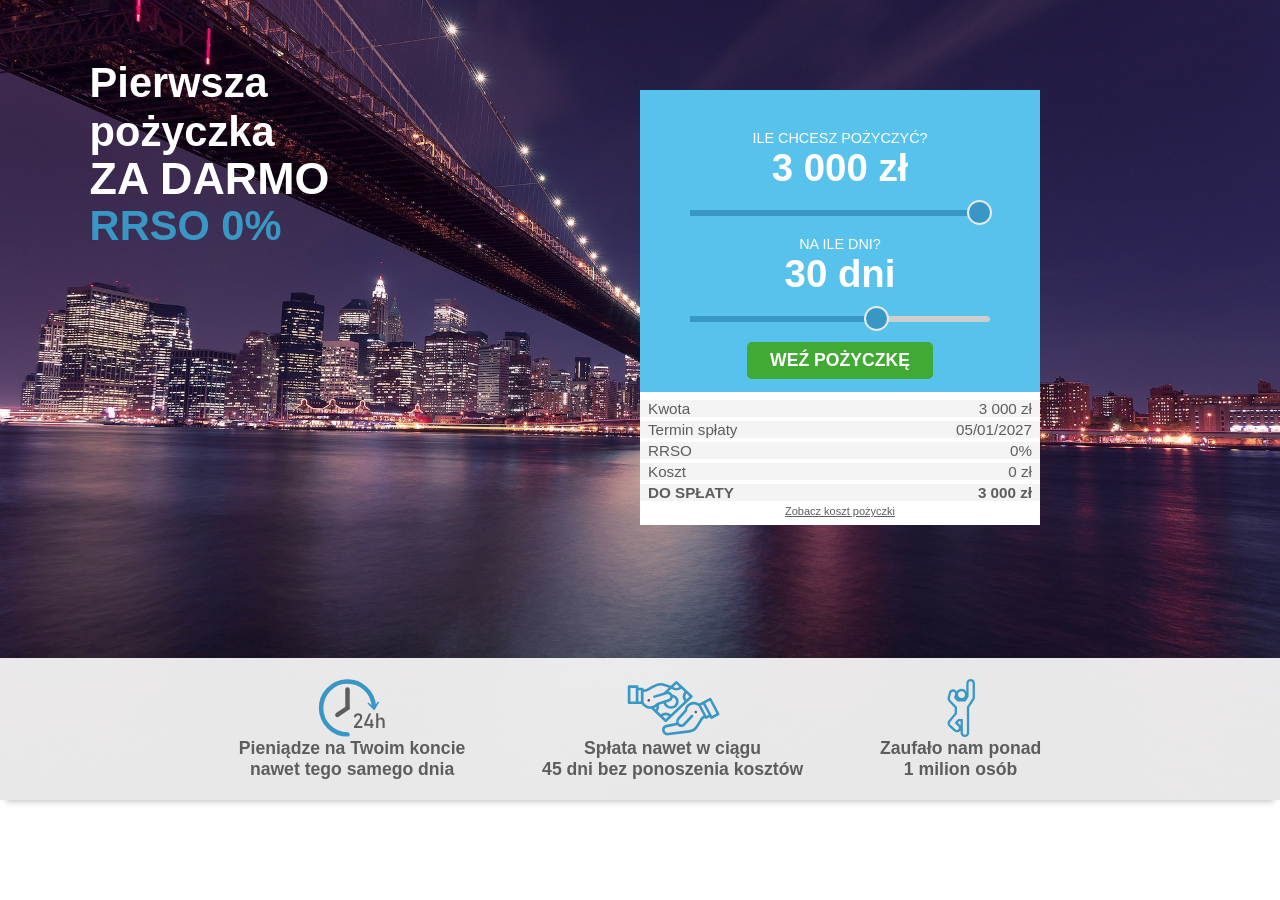
==== my.html @ 4b55da69 "first version" ====
<!DOCTYPE html>
<html lang="en">
<head>
    <meta charset="UTF-8">
    <meta name="viewport" content="width=device-width, initial-scale=1.0">
    <meta http-equiv="X-UA-Compatible" content="ie=edge">
    <title>Form</title>
    <link rel="stylesheet" href="style.css">
</head>
<body>
    <section class="first">
        <div class="wrapper">
            <div class="container">
                <div class="container__logo">
                  
                </div>
                <div class="container__title">
                    <h1 class="container__title-title">Pierwsza <br /> pożyczka <span
                            class="container__title-title--uppercase"> <br />za darmo </span> <span
                            class="container__title-title--blue"> <br />rrso 0% </span></h1>
                </div>
                <div class="container__box">
                    <div class="high-price-info">Ta kwota dostępna jest od drugiej pożyczki</div>
                    <div class="container__box--slider">
                        <div class="slider__range--title">ILE CHCESZ POŻYCZYĆ?</div>
                        <div class="slider__range--output bold"></div>
                     
                        <div class="slider">
                            <div class="slider__range--color"></div>
                            <input type="range" min="100" max="3000" step="100" value="3000" class="slider__range"
                                id="sliderRange" />
                        </div>
                    </div>
                    <div class="container__box--slider">
                        <div class="slider__range--title">NA ILE DNI?</div>
                        <div class="slider__range--output bold"></div>
                     
                        <div class="slider">
                            <div class="slider__range--color"></div>
                            <input type="range" min="5" max="45" step="5" value="30" class="slider__range" />
                        </div>
                    </div>
                    <div class="container__box--button">
                        <div class="button__container">WEŹ POŻYCZKĘ</div>
                    </div>
                 
                    <div class="container__box--summary">
                        <div class="summary__box">
                            <div class="summary__box--text">Kwota</div>
                            <div id="kwota" class="summary__box--info">3 000 zł</div>
                        </div>
                        <div class="summary__box">
                            <div class="summary__box--text">Termin spłaty</div>
                            <div id="data" class="summary__box--info"></div>
                        </div>
                        <div class="summary__box">
                            <div class="summary__box--text">RRSO</div>
                            <div class="summary__box--info">0%</div>
                        </div>
                        <div class="summary__box">
                            <div class="summary__box--text">Koszt</div>
                            <div id="koszt" class="summary__box--info">0 zł</div>
                        </div>
                        <div class="summary__box">
                            <div class="summary__box--text bold">DO SPŁATY</div>
                            <div id="splata" class="summary__box--info bold">3 000 zł</div>
                        </div>
                        <div class="summary__link">
                            <div class="summary__link--costs">Zobacz koszt pożyczki</div>
                         
                        </div>
                    </div>
                </div>
            </div>
            <div class="wrapper__footer">
                <div class="wrapper__footer-item"><svg class="wrapper__footer-item--img"
                        xmlns="http://www.w3.org/2000/svg" xmlns:xlink="http://www.w3.org/1999/xlink" width="77"
                        height="67" viewbox="0 0 77 67">
                        <defs>
                            <clippath id="clip-Icon_24h">
                                <rect width="77" height="67"></rect>
                            </clippath>
                        </defs>
                        <g id="Icon_24h" data-name="Icon 24h" clip-path="url(#clip-Icon_24h)">
                            <rect width="77" height="67" fill="transparent"></rect>
                            <g id="Icons_original_czas" data-name="Icons original_czas" transform="translate(4 4)">
                                <g id="Group_61" data-name="Group 61">
                                    <path id="Path_5" data-name="Path 5"
                                        d="M67.855,47.771A29.48,29.48,0,1,0,38.438,78.979"
                                        transform="translate(-8.946 -20.019)" fill="none" stroke="#3997c5"
                                        stroke-linecap="round" stroke-miterlimit="10" stroke-width="5"></path>
                                    <path id="Path_6" data-name="Path 6"
                                        d="M120.486,60.737l-1.271-.967-4.764,6.272-5.9-5.211-1.056,1.2,7.7,7.885Z"
                                        transform="translate(-55.726 -37.553)" fill="#3997c5"></path>
                                </g>
                                <line id="Line_1" data-name="Line 1" y2="20.765" transform="translate(29.481 8.72)"
                                    fill="none" stroke="#5d5d5d" stroke-linecap="round" stroke-miterlimit="10"
                                    stroke-width="5"></line>
                                <line id="Line_2" data-name="Line 2" y1="7.785" x2="11.357"
                                    transform="translate(18.125 29.485)" fill="none" stroke="#5d5d5d"
                                    stroke-linecap="round" stroke-miterlimit="10" stroke-width="5"></line>
                                <path id="Path_7" data-name="Path 7"
                                    d="M78.73,101.854l5.726-7.627a5.71,5.71,0,0,0,.772-1.361,3.635,3.635,0,0,0,.273-1.318h0a2,2,0,0,0-.573-1.523,2.3,2.3,0,0,0-1.639-.525,2.264,2.264,0,0,0-1.623.594,2.674,2.674,0,0,0-.756,1.676H78.53a6.041,6.041,0,0,1,.83-2.411,4.2,4.2,0,0,1,1.618-1.523,4.8,4.8,0,0,1,2.29-.525,5.7,5.7,0,0,1,2.506.525,3.53,3.53,0,0,1,1.576,1.46,4.628,4.628,0,0,1,.525,2.311h0a5.058,5.058,0,0,1-.362,1.812,7.753,7.753,0,0,1-1,1.833L81.755,101.7h6.23v2.19H78.73Z"
                                    transform="translate(-41.978 -51.962)" fill="#5d5d5d"></path>
                                <path id="Path_8" data-name="Path 8"
                                    d="M100.4,99.492l5.505-11.882h2.369l-5.369,11.761h8.048v2.1H100.4Zm7.076-5.137h2.243v9.66h-2.243Z"
                                    transform="translate(-52.36 -52.105)" fill="#5d5d5d"></path>
                                <path id="Path_9" data-name="Path 9"
                                    d="M126.07,87.58h2.3v16.41h-2.3Zm7.112,9.313a2.663,2.663,0,0,0-.646-1.917,2.364,2.364,0,0,0-1.807-.678,2.427,2.427,0,0,0-1.739.583,2.175,2.175,0,0,0-.62,1.66l-.236-2.254a4.2,4.2,0,0,1,1.418-1.613,3.483,3.483,0,0,1,1.933-.567,3.635,3.635,0,0,1,2.952,1.245,5.342,5.342,0,0,1,1.051,3.53v7.107h-2.3Z"
                                    transform="translate(-64.546 -52.091)" fill="#5d5d5d"></path>
                            </g>
                        </g>
                    </svg>
                    <div class="wrapper__footer-item--text">Pieniądze na Twoim koncie <br />nawet tego samego dnia</div>
                </div>
                <div class="wrapper__footer-item"><svg class="wrapper__footer-item--img"
                        xmlns="http://www.w3.org/2000/svg" xmlns:xlink="http://www.w3.org/1999/xlink" width="108"
                        height="66" viewbox="0 0 108 66">
                        <defs>
                            <clippath id="clip-Icon_money">
                                <rect width="108" height="66"></rect>
                            </clippath>
                        </defs>
                        <g id="Icon_money" data-name="Icon money" clip-path="url(#clip-Icon_money)">
                            <rect width="108" height="66" fill="transparent"></rect>
                            <g id="_004-pay" data-name="004-pay" transform="translate(119.273 53.916) rotate(180)">
                                <g id="Group_406" data-name="Group 406" transform="translate(7 -6)">
                                    <g id="Group_339" data-name="Group 339" transform="translate(30.609 20.745)">
                                        <g id="Group_338" data-name="Group 338" transform="translate(0 0)">
                                            <path id="Path_31" data-name="Path 31"
                                                d="M2.893,1.85a1.687,1.687,0,0,1-.083.291,1.6,1.6,0,0,1-.134.266,1.468,1.468,0,0,1-.181.235,1.464,1.464,0,0,1-.475.334,1.318,1.318,0,0,1-.273.088A1.388,1.388,0,0,1,.9,2.978,1.455,1.455,0,0,1,.65,2.835a1.418,1.418,0,0,1-.222-.192,1.469,1.469,0,0,1-.181-.235,1.5,1.5,0,0,1-.134-.266A1.568,1.568,0,0,1,.029,1.85a1.574,1.574,0,0,1,0-.6A1.521,1.521,0,0,1,.113.957,1.461,1.461,0,0,1,.247.689,1.467,1.467,0,0,1,.428.454,1.417,1.417,0,0,1,.65.262,1.446,1.446,0,0,1,.9.119,1.357,1.357,0,0,1,1.746.031a1.316,1.316,0,0,1,.273.088,1.467,1.467,0,0,1,.475.335,1.467,1.467,0,0,1,.181.235A1.561,1.561,0,0,1,2.81.957a1.633,1.633,0,0,1,.083.29,1.574,1.574,0,0,1,0,.6Z"
                                                fill="#5d5d5d"></path>
                                        </g>
                                    </g>
                                    <g id="Group_341" data-name="Group 341"
                                        transform="translate(2.964 16.716) rotate(-28)">
                                        <g id="Group_340" data-name="Group 340" transform="translate(0 0)">
                                            <path id="Path_32" data-name="Path 32"
                                                d="M67.207,18.114l-.018.046c-1.345,3.335-4.5,4.567-8.231,3.216L48.78,18.393a6.883,6.883,0,0,1-4.132,4.312l-.039.015L33.42,26.744a11.343,11.343,0,0,1-9.31,4.54c-3.817,0-7.194-2.775-9.125-5.8H1.461A1.507,1.507,0,0,1,0,23.936V4.416A1.507,1.507,0,0,1,1.461,2.868h8.687a1.507,1.507,0,0,1,1.461,1.548V5.753h4.074A1.507,1.507,0,0,1,17.144,7.3v.446c2.375-.22,3.156-.7,5.337-2.03A86.692,86.692,0,0,1,31.258.968l.064-.029A12.475,12.475,0,0,1,36.023,0a11.089,11.089,0,0,1,4.841,1.1l22.5,8.537c.04.015.079.032.118.051C65.631,10.734,68.835,13.689,67.207,18.114ZM8.687,5.964H2.922V22.388H8.687Zm5.535,2.885H11.609V22.388h2.613Zm48.091,3.677L39.824,3.993l-.066-.027L39.7,3.939a8.979,8.979,0,0,0-7.276-.131A82.989,82.989,0,0,0,23.941,8.4c-2.391,1.461-3.543,2.165-6.8,2.45V23.32c1.385,2.405,4.071,4.868,6.966,4.868a8.328,8.328,0,0,0,7.152-3.561,1.48,1.48,0,0,1,.775-.655L43.649,19.8a3.5,3.5,0,0,0,2.384-4.1,2.973,2.973,0,0,0-1.352-1.81,2.689,2.689,0,0,0-2.145-.272l-13.09,4.4A1.446,1.446,0,0,1,27.611,17a1.568,1.568,0,0,1,.951-1.944l13.113-4.4.042-.013a5.444,5.444,0,0,1,4.386.54,6.024,6.024,0,0,1,2.741,3.668q.05.188.089.376l10.97,3.22c1.584.573,3.664.78,4.59-1.48C65.452,14.313,62.961,12.853,62.313,12.526Z"
                                                fill="#3997c5"></path>
                                        </g>
                                    </g>
                                </g>
                                <g id="Group_343" data-name="Group 343" transform="translate(91.526 28.141)">
                                    <g id="Group_342" data-name="Group 342">
                                        <path id="Path_33" data-name="Path 33"
                                            d="M342.317,124.744a1.5,1.5,0,0,0-.09-.291,1.526,1.526,0,0,0-.57-.694,1.568,1.568,0,0,0-.266-.142,1.542,1.542,0,0,0-.895-.088,1.454,1.454,0,0,0-.29.088,1.526,1.526,0,0,0-.268.142,1.505,1.505,0,0,0-.427.427,1.576,1.576,0,0,0-.142.266,1.5,1.5,0,0,0-.088.291,1.488,1.488,0,0,0,0,.6,1.453,1.453,0,0,0,.088.29,1.533,1.533,0,0,0,.142.268,1.505,1.505,0,0,0,.427.427,1.525,1.525,0,0,0,.268.142,1.564,1.564,0,0,0,.29.088,1.525,1.525,0,0,0,.3.031,1.553,1.553,0,0,0,.3-.031,1.639,1.639,0,0,0,.289-.088,1.57,1.57,0,0,0,.266-.142,1.505,1.505,0,0,0,.427-.427,1.433,1.433,0,0,0,.142-.268,1.458,1.458,0,0,0,.09-.29,1.564,1.564,0,0,0,0-.6Z"
                                            transform="translate(-339.25 -123.498)" fill="#5d5d5d"></path>
                                    </g>
                                </g>
                                <g id="Group_345" data-name="Group 345" transform="translate(42.597 4.779)">
                                    <g id="Group_344" data-name="Group 344">
                                        <path id="Path_34" data-name="Path 34"
                                            d="M102.819,42.193H93.613a1.509,1.509,0,0,1-1.548-1.467V39.459H87.748A1.509,1.509,0,0,1,86.2,37.993V37.57c-2.517.208-3.344.66-5.656,1.923a95.707,95.707,0,0,1-9.3,4.5l-.068.027a13.849,13.849,0,0,1-10.11-.151l-6.23-2.113-5.252,4.975a1.61,1.61,0,0,1-2.19,0L30.15,30.4a1.4,1.4,0,0,1,0-2.075L59.612.411a1.744,1.744,0,0,1,2.19,0L77.543,15.323c.409-.033.834-.051,1.274-.051,4.045,0,7.623,2.629,9.67,5.494h14.331a1.509,1.509,0,0,1,1.548,1.467V40.726A1.509,1.509,0,0,1,102.819,42.193ZM48.486,43.619l3.529-3.343a7.072,7.072,0,0,0-7.058,0Zm-11.523-17.6L33.435,29.36,36.963,32.7a6.11,6.11,0,0,0,0-6.686ZM60.707,3.522,57.179,6.865a7.062,7.062,0,0,0,7.056,0Zm5.759,5.456a10.285,10.285,0,0,1-11.518,0L39.194,23.9a8.926,8.926,0,0,1,0,10.913l3.533,3.347a10.285,10.285,0,0,1,11.519,0l3.349-3.173a6.343,6.343,0,0,1-2.084-.674,5.893,5.893,0,0,1-2.523-2.525,8.992,8.992,0,0,1-4.632-2.309,8.063,8.063,0,0,1,0-11.825,9.187,9.187,0,0,1,12.482,0,8.235,8.235,0,0,1,2.3,3.784l5.228-1.681A8.975,8.975,0,0,1,70,12.328ZM57.053,23.4l.041-.014,3.1-1a5.33,5.33,0,0,0-1.542-2.657,5.964,5.964,0,0,0-8.1,0,5.234,5.234,0,0,0,0,7.676,5.757,5.757,0,0,0,1.868,1.18A6.6,6.6,0,0,1,57.053,23.4Zm15.18-8.957a6.177,6.177,0,0,0-.989,3.05,12.26,12.26,0,0,1,2.731-1.4ZM86.2,22.817c-1.467-2.279-4.314-4.612-7.382-4.612a11.885,11.885,0,0,0-1.615.108H77.2a8.975,8.975,0,0,0-5.735,2.973c-.032.044-.166.211-.186.239a1.525,1.525,0,0,1-.853.672l-12.31,3.958c-1.964.7-3,2.292-2.527,3.882v.007a2.872,2.872,0,0,0,1.432,1.71,3.144,3.144,0,0,0,2.273.258l13.872-4.164a1.566,1.566,0,0,1,1.944.955A1.453,1.453,0,0,1,74.1,30.644L63.066,33.956l-.1.091,0,0-5.712,5.411,4.909,1.665.053.019.016.006.062.026a10.55,10.55,0,0,0,7.71.125A91.619,91.619,0,0,0,79,36.952a14.445,14.445,0,0,1,7.2-2.321Zm5.866.882H89.3V36.526h2.769Zm9.206,0H95.161v15.56h6.109Z"
                                            transform="translate(-29.691 -0.023)" fill="#3997c5"></path>
                                    </g>
                                </g>
                            </g>
                        </g>
                    </svg>
                    <div class="wrapper__footer-item--text">Spłata nawet w ciągu<br />45 dni bez ponoszenia
                        koszt&oacute;w</div>
                </div>
                <div class="wrapper__footer-item"><svg class="wrapper__footer-item--img"
                        xmlns="http://www.w3.org/2000/svg" xmlns:xlink="http://www.w3.org/1999/xlink" width="39"
                        height="78" viewbox="0 0 39 78">
                        <defs>
                            <clippath id="clip-Icon_clients">
                                <rect width="39" height="78"></rect>
                            </clippath>
                        </defs>
                        <g id="Icon_clients" data-name="Icon clients" clip-path="url(#clip-Icon_clients)">
                            <rect width="39" height="78" fill="transparent"></rect>
                            <g id="_003-group" data-name="003-group" transform="translate(-30.483 13)">
                                <g id="Group_380" data-name="Group 380" transform="translate(6.568 -27)">
                                    <g id="Group_403" data-name="Group 403" transform="translate(28.916 18.179)">
                                        <g id="Path_69" data-name="Path 69" transform="translate(-190.239 -115.469)"
                                            fill="none" stroke-linecap="round" stroke-linejoin="round">
                                            <path
                                                d="M213.292,147.252l6.107-9.266a2.613,2.613,0,0,0,.432-1.439V118.085c0-.064,0-.127-.01-.19a2.615,2.615,0,0,0-5.224.19v17.677l-1.272,1.929-2.794,4.24H200.1l-4.373-4.616.867-3.613.34-1.417s0-.01,0-.015c.016-.069.029-.138.039-.206,0-.034.009-.067.013-.1a2.587,2.587,0,0,0-.052-.879A2.611,2.611,0,0,0,195,129.13l-.05-.009a2.616,2.616,0,0,0-.565-.065l-.03,0a2.615,2.615,0,0,0-2.51,2l-.11.46-.171.711-1.257,5.239a2.618,2.618,0,0,0,.645,2.411l3.623,3.825,1.243,1.312,3.7,3.906v8.928l-.342.418-2.871,3.509-5.478,6.7a2.618,2.618,0,0,0,.25,3.58l6.666,6.154a2.617,2.617,0,0,0,3.549-3.846l-4.855-4.482,4.411-5.39h6.31v17.949a2.616,2.616,0,0,0,5.233,0v-21.8a2.625,2.625,0,0,0-.053-.519V148.694Z"
                                                stroke="none"></path>
                                            <path
                                                d="M 217.2136688232422 115.468994140625 C 215.7684173583984 115.468994140625 214.5975646972656 116.6406402587891 214.5975646972656 118.0854187011719 L 214.5975646972656 120.7919158935547 L 214.5975646972656 125.9288940429688 L 214.5975646972656 129.8252868652344 L 214.5975646972656 132.7953186035156 L 214.5975646972656 135.7620391845703 L 213.3254699707031 137.6914367675781 L 210.5316162109375 141.9313507080078 L 204.2242431640625 141.9313507080078 L 203.6470947265625 141.9313507080078 L 200.1038360595703 141.9313507080078 L 195.7310485839844 137.3151702880859 L 196.5982055664063 133.7024536132813 L 196.9384307861328 132.2855529785156 C 196.9393768310547 132.2806549072266 196.9398345947266 132.2754669189453 196.9412536621094 132.2705841064453 C 196.9571533203125 132.2016296386719 196.9697570800781 132.1328277587891 196.9798278808594 132.0643463134766 C 196.9831390380859 132.0301818847656 196.9889678955078 131.9969482421875 196.9928894042969 131.962646484375 C 197.0265808105469 131.6625671386719 197.0068969726563 131.3662719726563 196.9407806396484 131.0835266113281 C 196.8782806396484 130.8150939941406 196.775634765625 130.5589447021484 196.6348876953125 130.3253021240234 C 196.2855377197266 129.7457885742188 195.7142028808594 129.3007049560547 195.004638671875 129.1300506591797 C 194.98779296875 129.1262664794922 194.9714202880859 129.1246948242188 194.9545745849609 129.1209106445313 C 194.7651672363281 129.0790405273438 194.576416015625 129.0563659667969 194.3899993896484 129.0563659667969 C 194.3799285888672 129.0563659667969 194.3703155517578 129.0588836669922 194.3602447509766 129.0588836669922 C 193.1909637451172 129.0722808837891 192.1350555419922 129.8744201660156 191.8497619628906 131.0628967285156 L 191.7393951416016 131.5229339599609 L 191.5688934326172 132.2339019775391 L 190.3116149902344 137.4730682373047 C 190.1048889160156 138.3339233398438 190.3476715087891 139.2410736083984 190.9561614990234 139.8837280273438 L 194.5794067382813 143.7089538574219 L 195.8223571777344 145.0211791992188 L 199.5221099853516 148.9273376464844 L 199.5221099853516 148.9306488037109 L 199.5221099853516 157.8555450439453 L 199.1801605224609 158.2732238769531 L 196.308837890625 161.7823181152344 L 190.8303680419922 168.4791870117188 C 189.9540863037109 169.5511627197266 190.0633544921875 171.1195373535156 191.0808410644531 172.0594329833984 L 197.7473297119141 178.2134704589844 C 198.2503356933594 178.6778869628906 198.8866882324219 178.9071197509766 199.5211639404297 178.9071197509766 C 200.2260131835938 178.9071197509766 200.9288024902344 178.6238861083984 201.4442443847656 178.0654602050781 C 202.4246063232422 177.0032501220703 202.3581695556641 175.3484344482422 201.2964172363281 174.3676147460938 L 196.4412384033203 169.8857269287109 L 200.8518218994141 164.4960479736328 L 207.1616973876953 164.4960479736328 L 207.1616973876953 182.4451904296875 C 207.1616973876953 183.8899688720703 208.33349609375 185.0616149902344 209.7781372070313 185.0616149902344 C 211.2230834960938 185.0616149902344 212.3945770263672 183.8899688720703 212.3945770263672 182.4451904296875 L 212.3945770263672 160.6497192382813 C 212.3945770263672 160.4719696044922 212.3758392333984 160.2981567382813 212.3419799804688 160.1303253173828 L 212.3419799804688 148.6940155029297 L 213.2919464111328 147.2520751953125 L 219.3990478515625 137.9864807128906 C 219.6810302734375 137.5591888427734 219.8307342529297 137.0585479736328 219.8307342529297 136.5470428466797 L 219.8307342529297 132.7956390380859 L 219.8307342529297 132.3562316894531 L 219.8307342529297 130.5332794189453 L 219.8307342529297 125.2215270996094 L 219.8307342529297 118.0852661132813 C 219.8307342529297 118.0211944580078 219.8258514404297 117.9580688476563 219.8211364746094 117.8950805664063 C 219.7233734130859 116.5393981933594 218.5948638916016 115.468994140625 217.2136688232422 115.468994140625 M 217.2136688232422 112.468994140625 C 218.6432952880859 112.468994140625 220.0052490234375 113.0067749023438 221.0486450195313 113.9832916259766 C 222.0840606689453 114.9523468017578 222.7106323242188 116.2638549804688 222.8131866455078 117.6766357421875 L 222.8132476806641 117.6774749755859 C 222.8197937011719 117.7649078369141 222.8307342529297 117.9112396240234 222.8307342529297 118.0852661132813 L 222.8307342529297 125.2215270996094 L 222.8307342529297 130.5332794189453 L 222.8307342529297 132.3562316894531 L 222.8307342529297 132.7956390380859 L 222.8307342529297 136.5470428466797 C 222.8307342529297 137.6500244140625 222.5099029541016 138.7191772460938 221.9029388427734 139.6389007568359 L 215.7967987060547 148.9030609130859 L 215.3419799804688 149.5934143066406 L 215.3419799804688 159.8865814208984 C 215.3769226074219 160.1405792236328 215.3945770263672 160.3960571289063 215.3945770263672 160.6497192382813 L 215.3945770263672 182.4451904296875 C 215.3945770263672 185.5421142578125 212.8750610351563 188.0616149902344 209.7781372070313 188.0616149902344 C 206.6812286376953 188.0616149902344 204.1616973876953 185.5421142578125 204.1616973876953 182.4451904296875 L 204.1616973876953 179.4561157226563 C 204.0088348388672 179.679931640625 203.8379516601563 179.8952026367188 203.6488037109375 180.1001434326172 C 202.5887908935547 181.24853515625 201.0843505859375 181.9071197509766 199.5211639404297 181.9071197509766 C 198.1052398681641 181.9071197509766 196.7525329589844 181.3781585693359 195.7122344970703 180.4176483154297 L 189.0459442138672 174.2637939453125 C 186.8670043945313 172.2510070800781 186.6308746337891 168.8764038085938 188.5076599121094 166.5804901123047 L 193.9868316650391 159.8827667236328 L 196.5221099853516 156.7843780517578 L 196.5221099853516 150.12255859375 L 193.6442718505859 147.0841674804688 L 192.4013824462891 145.7720031738281 L 188.7781219482422 141.9467620849609 C 187.4662780761719 140.561279296875 186.9492034912109 138.6271514892578 187.3945465087891 136.7725830078125 L 188.6517181396484 131.5338439941406 L 188.8221130371094 130.8233032226563 L 188.9325408935547 130.363037109375 C 189.5248870849609 127.8954162597656 191.6862945556641 126.1412353515625 194.2117156982422 126.0615386962891 C 194.2710723876953 126.0580749511719 194.3302764892578 126.0563659667969 194.3899993896484 126.0563659667969 C 194.7650299072266 126.0563659667969 195.1484832763672 126.0967102050781 195.5309295654297 126.1763458251953 C 195.5686645507813 126.1832122802734 195.6130981445313 126.1919555664063 195.6627807617188 126.203125 C 195.6772766113281 126.2063903808594 195.6917266845703 126.2097625732422 195.7061614990234 126.2132263183594 C 197.1789703369141 126.5674438476563 198.4212341308594 127.4777526855469 199.2041320800781 128.7764434814453 C 199.5068969726563 129.2790374755859 199.7282562255859 129.8260803222656 199.8626403808594 130.4032897949219 C 200.0077209472656 131.0237731933594 200.0454864501953 131.6619567871094 199.9741821289063 132.2972869873047 C 199.9739227294922 132.299560546875 199.9736633300781 132.3018646240234 199.973388671875 132.3041534423828 C 199.9692535400391 132.3402557373047 199.964599609375 132.3759460449219 199.9596710205078 132.4114990234375 C 199.9561920166016 132.4413299560547 199.9522705078125 132.4710998535156 199.9479064941406 132.5008087158203 C 199.9287567138672 132.6310119628906 199.9052429199219 132.7601165771484 199.8778381347656 132.8854675292969 C 199.8709716796875 132.9190979003906 199.863525390625 132.9526214599609 199.8555145263672 132.9860076904297 L 199.5152893066406 134.4028930664063 L 199.0279388427734 136.4332580566406 L 201.3943328857422 138.9313507080078 L 203.6470947265625 138.9313507080078 L 204.2242431640625 138.9313507080078 L 208.9156799316406 138.9313507080078 L 210.8204193115234 136.0407562255859 L 211.5975646972656 134.862060546875 L 211.5975646972656 132.7953186035156 L 211.5975646972656 129.8252868652344 L 211.5975646972656 125.9288940429688 L 211.5975646972656 120.7919158935547 L 211.5975646972656 118.0854187011719 C 211.5975646972656 114.9885101318359 214.116943359375 112.468994140625 217.2136688232422 112.468994140625 Z M 204.1616973876953 167.4960479736328 L 202.2732849121094 167.4960479736328 L 200.5528411865234 169.5984039306641 L 203.331298828125 172.1632385253906 C 203.6501312255859 172.457763671875 203.9269409179688 172.7807312011719 204.1616973876953 173.125 L 204.1616973876953 167.4960479736328 Z"
                                                stroke="none" fill="#3997c5"></path>
                                        </g>
                                        <path id="Path_70" data-name="Path 70"
                                            d="M248.254,195.3a6.026,6.026,0,0,0,11.266,1.271,5.972,5.972,0,0,0,.513-1.481,6.021,6.021,0,0,0-5.609-7.215c-.1-.005-.2-.015-.305-.015a6.05,6.05,0,0,0-6,5.379c0,.034,0,.068-.009.1q-.022.243-.025.492c0,.02,0,.04,0,.061,0,.2.011.387.029.578A5.964,5.964,0,0,0,248.254,195.3Z"
                                            transform="translate(-238.976 -176.463)" fill="none" stroke="#3997c5"
                                            stroke-width="3"></path>
                                    </g>
                                </g>
                            </g>
                        </g>
                    </svg>
                    <div class="wrapper__footer-item--text">Zaufało nam ponad <br />1 milion os&oacute;b</div>
                </div>
            </div>
        </div>
    </section>
  <section class="second">
      second
  </section>
    <div class="legal-note modal">
        <div class="standard-info-wrapper narrow"><span class="close">&times;</span>
            <h4>Regulamin promocji</h4>
            <p>Pierwszą pożyczkę oferujemy Ci bez naliczania prowizji, odsetek kapitałowych oraz opłaty przygotowawczej
                pod warunkiem, że uzyskasz pozytywną ocenę zdolności kredytowej oraz spłacisz pożyczkę w terminie spłaty
                określonym w Twojej umowie pożyczki. W przypadku zwrotu pożyczki po upływie tego terminu, promocja
                przestaje obowiązywać i będziesz zobligowany do spłaty pożyczki zgodnie ze standardowymi warunkami
                określonymi w Twojej umowie pożyczki. Więcej w <a href="/szybka-pozyczka-bez-formalnosci/regulamin"
                    target="_blank" style="color: #5d5d5d;">Regulaminie Promocji</a></p>
        </div>
    </div>
    <script src="main.js" type="text/javascript"></script>
</body>
</html>
---- style.css ----
body {
            margin: 0;
            padding: 0;
            font-family: 'Open Sans', sans-serif;
            font-size: 16px;
            color: #5d5d5d;
        }

        .wrapper {
            background-image: url('new-york-city-336475_1920.jpg');
            background-position: center;
            background-repeat: no-repeat;
            background-size: cover;
     
            height: 800px;
            display: flex;
            flex-direction: column;
        }

        .container {
            height: 100%;
            padding: 2% 7%;
        }

        .container__logo--img {
            width: 253px;
            height: 75px;
        }

        .bold {
            font-weight: bold;
        }

        .container__title-title {
            color: #fff;
            font-size: 2.6rem;
            line-height: 2.9rem;
        }

        .container__title-title--uppercase {
            text-transform: uppercase;
            font-size: 2.8rem;
        }

        .container__title-title--blue {
            text-transform: uppercase;
            color: #3997c5;
        }

        .wrapper__footer {
            display: flex;
            flex-direction: row;
            background-color: rgba(245, 244, 244, 0.95);
            width: 100%;
            justify-content: center;
            align-items: flex-end;
            padding: 20px 0 20px 0;
            -webkit-box-shadow: 0 8px 6px -6px rgb(202, 202, 202);
            -moz-box-shadow: 0 8px 6px -6px rgb(202, 202, 202);
            box-shadow: 0 8px 6px -6px rgb(202, 202, 202);
            position: relative;
            z-index: 2;
        }

        .white-bg {
            background-color: rgba(255, 255, 255, 1) !important;
        }

        .wrapper__footer-item {
            margin: 0 3%;

            display: flex;
            flex-direction: column;
            justify-content: center;
            align-items: center;
            text-align: center;
        }

        .wrapper__footer-item--img {
            width: 94px;
            height: 60px;
        }

        .wrapper__footer-item--text {
            font-weight: bold;
            font-size: 1.1rem;
            color: #5d5d5d;
        }

        .container__box {
            background-color: #57c2eb;
            width: 400px;
            height: 400px;
            position: absolute;
            left: 50%;
            top: 10%;
        }

        .footer {
            background-color: #f5f4f4;
            padding-top: 4%;
        }

        .footer__text {
            color: #666666;
            font-size: .6rem;
            margin-bottom: 20px;
            padding: 0 8%;
        }

        .footer__text>a {
            color: #666666;
            font-size: .6rem;
        }

        .footer__text--bold {
            font-weight: bold;
            font-size: .7rem;
        }

        .footer__copyright {
            font-size: .8rem;
            text-align: center;
            padding: 8px 0;
            background-color: white;
            border-top: .5px solid rgb(158, 158, 158);
            border-left: .5px solid rgb(158, 158, 158);
            border-right: .5px solid rgb(158, 158, 158);
            -webkit-box-shadow: inset 0px 2px 16px -2px rgba(138, 138, 138, 1);
            -moz-box-shadow: inset 0px 2px 16px -2px rgba(138, 138, 138, 1);
            box-shadow: inset 0px 6px 4px -5px rgba(138, 138, 138, 1);
        }

        .container__box--slider {
            margin-top: 10%;
            text-align: center;
        }

        .slider__range--title {
            color: #fff;
            font-size: .9rem;
        }

        .slider__range--output {
            color: #fff;
            font-size: 2.4rem;
        }

        .section-container {
            display: block;
        }

        .none {
            display: none;
            height: 0;
        }

        input[type=range] {
            -webkit-appearance: none;
            width: 100%;
            background: transparent;
        }

        input[type=range]::-webkit-slider-thumb {
            -webkit-appearance: none;
        }

        input[type=range]:focus {
            outline: none;
        }

        input[type=range]::-ms-track {
            width: 100%;
            cursor: pointer;
            background: transparent;
            border-color: transparent;
            color: transparent;
        }

        .slider {
            position: relative;
            max-width: 300px;
            margin: 0 auto;
            height: 6px;
            border: none;
            border-radius: 5px;
            background-color: #cecece;
            top: 20px;
        }

        .slider__range--color {
            position: absolute;
            -webkit-appearance: none;
            z-index: 1;
            background-color: #3997c5;
            background-repeat: repeat-x;
            height: 6px;
            top: 0px;
        }

        input[type=range]::-webkit-slider-thumb {
            -webkit-appearance: none;
            cursor: pointer;
            position: relative;
            z-index: 10;
            border: 2px solid rgb(233, 233, 233);
            font-weight: bold;
            border-radius: 50%;
            width: 25px;
            height: 25px;
            top: -12px;
            background-color: #3997c5;
        }

        input[type=range]::-moz-range-thumb {
            -webkit-appearance: none;
            cursor: pointer;
            position: relative;
            z-index: 10;
            border: 2px solid rgb(233, 233, 233);
            font-weight: bold;
            border-radius: 50%;
            width: 25px;
            height: 25px;
            top: -12px;
            background-color: #3997c5;
        }

        input[type=range]::-webkit-slider-thumb:hover {
            border: 1px solid #256180;
            color: #fff;
            font-weight: bold;
        }

        .container__box--button {
            position: relative;
            top: 10%;
            height: 90px;
            cursor:pointer;
        }

        .button__container {
      
            background-color: #40aa35;
            width: 45%;
            margin: 0 auto;
            text-align: center;
            color: #fff;
            text-transform: uppercase;
            font-size: 1.1rem;
            padding: 2% .8%;
            border-radius: 5px;
            font-weight: bold;      
       
        }
    
        .high-price-info {
            display: none;
            top: 10px;
            font-size: .8rem;
            color: rgb(187, 3, 3);
            text-align: center;
        }

        table {
            border-collapse: collapse;
            border-spacing: 0;
        }

        td,
        th {
            padding: 0;
        }

        b,
        strong {
            font-weight: bold;
        }

        .RRSO-link {
            text-align: center;
            color: #fff;
            font-size: 11px;
            text-decoration: underline;
            cursor: pointer;
            position: relative;
            z-index: 1;
            padding-bottom: 10px;
        }

        .RRSO {
            display: none;
            position: absolute;
            width: 100%;
            height: 90%;
            left: 0px;
            right: 0px;
            top: 0px;
            bottom: 0px;
            z-index: 1001;
            overflow: auto;
        }

        .costs {
            display: none;
            position: absolute;
            width: 100%;
            height: 90%;
            left: 0px;
            right: 0px;
            top: 100px;
            bottom: 0px;
            z-index: 1003;
            overflow: auto;
        }

        .legal-note {
            display: none;
            position: absolute;
            width: 100%;
            height: 90%;
            left: 0px;
            right: 0px;
            top: 100px;
            bottom: 0px;
            z-index: 1002;
            overflow: auto;
        }

        .standard-info-wrapper {
            position: relative;
            background: white;
            margin: 30px auto;
            padding: 10px 30px;
        }

        .narrow {
            width: 50%;
        }

        .close {
            color: #3996c4;
            position: absolute;
            top: -10px;
            right: 10px;
            font-size: 38px;
            text-shadow: 1px 1px 1px #828282;
        }

        .close:hover,
        .close:focus {
            color: black;
            text-decoration: none;
            cursor: pointer;
        }

        .container__box--summary {
            padding: 1% 0 2% 0;
            background-color: #ffffff;
        }

        .summary__box {
            margin: 1% 0;
            padding: 0 2%;
            background-color: #f5f4f4;
            display: flex;
            flex-direction: row;
            justify-content: space-between;
            font-size: .95rem;
        }

        .summary__link {
            text-align: center;
            font-size: 11px;
            text-decoration: underline;
            cursor: pointer;
        }

        .second {
            display: none;
            background-color: #f5f4f4;
        }
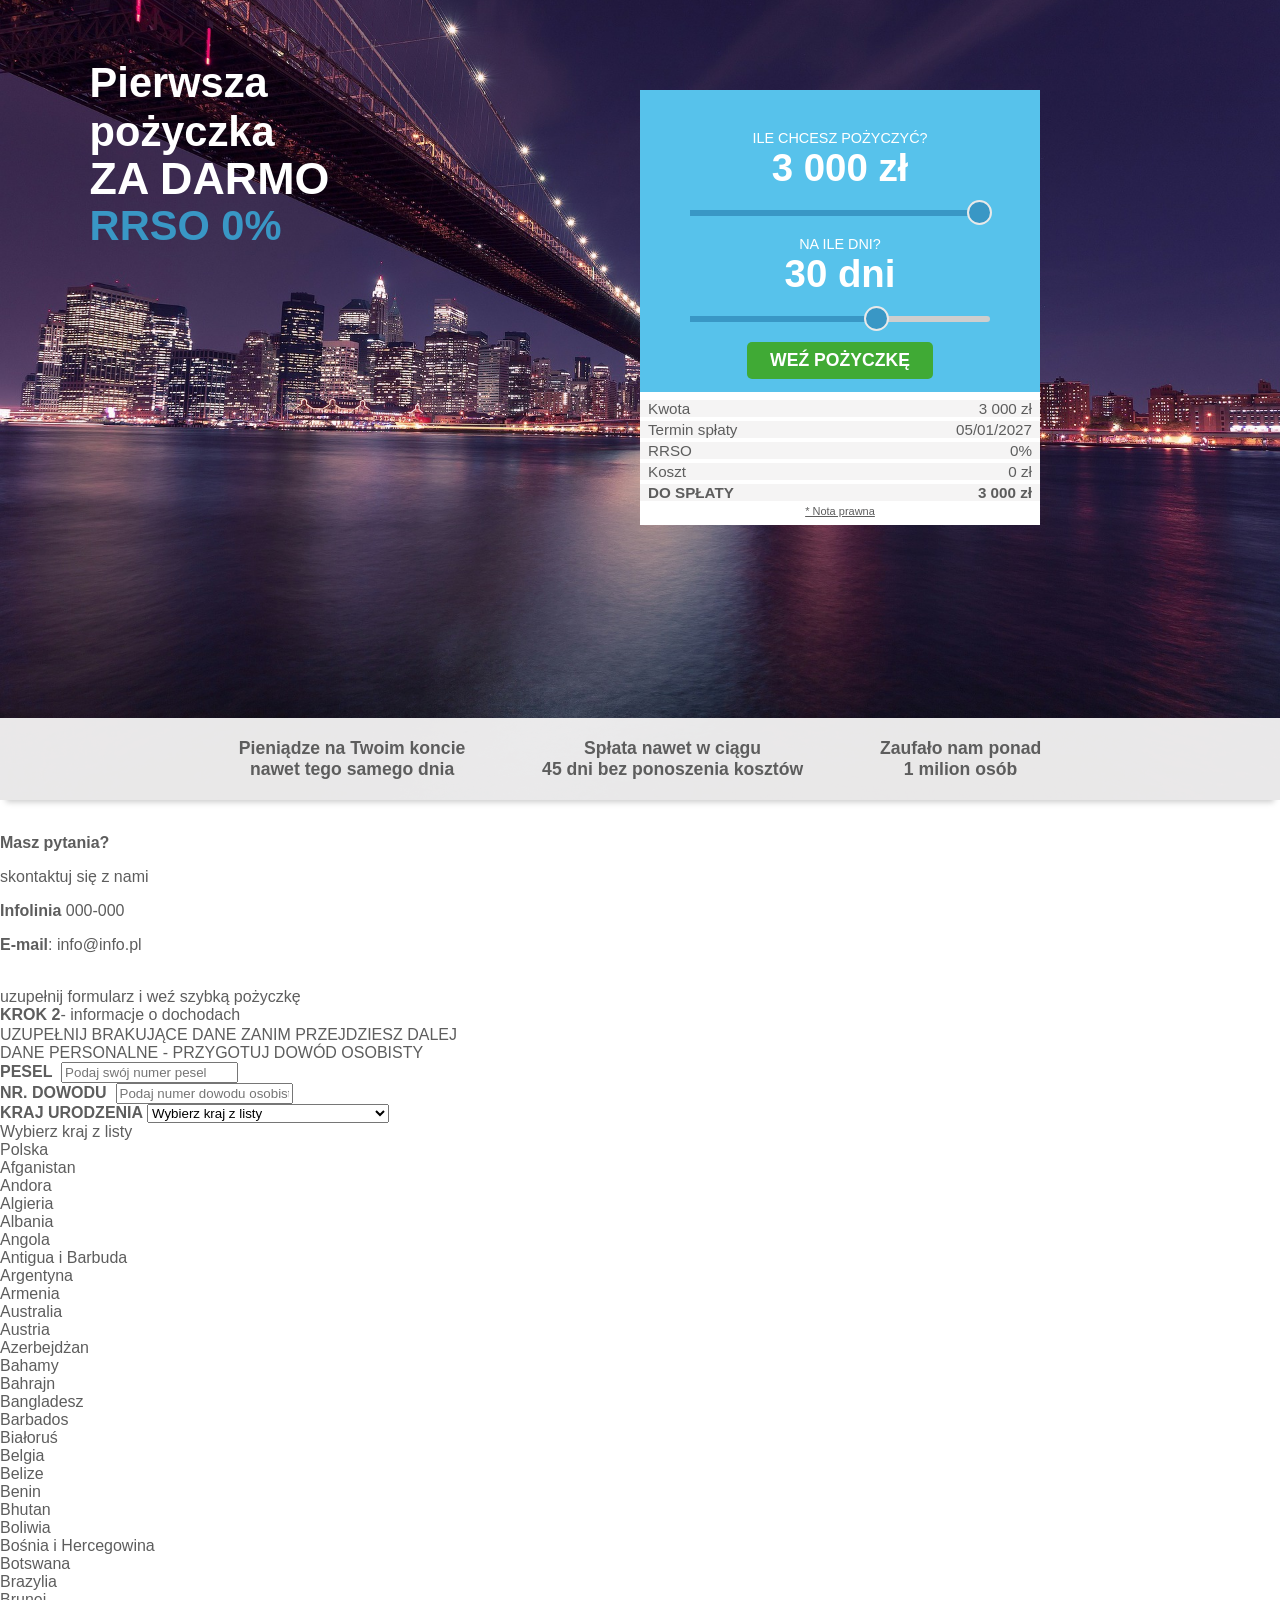
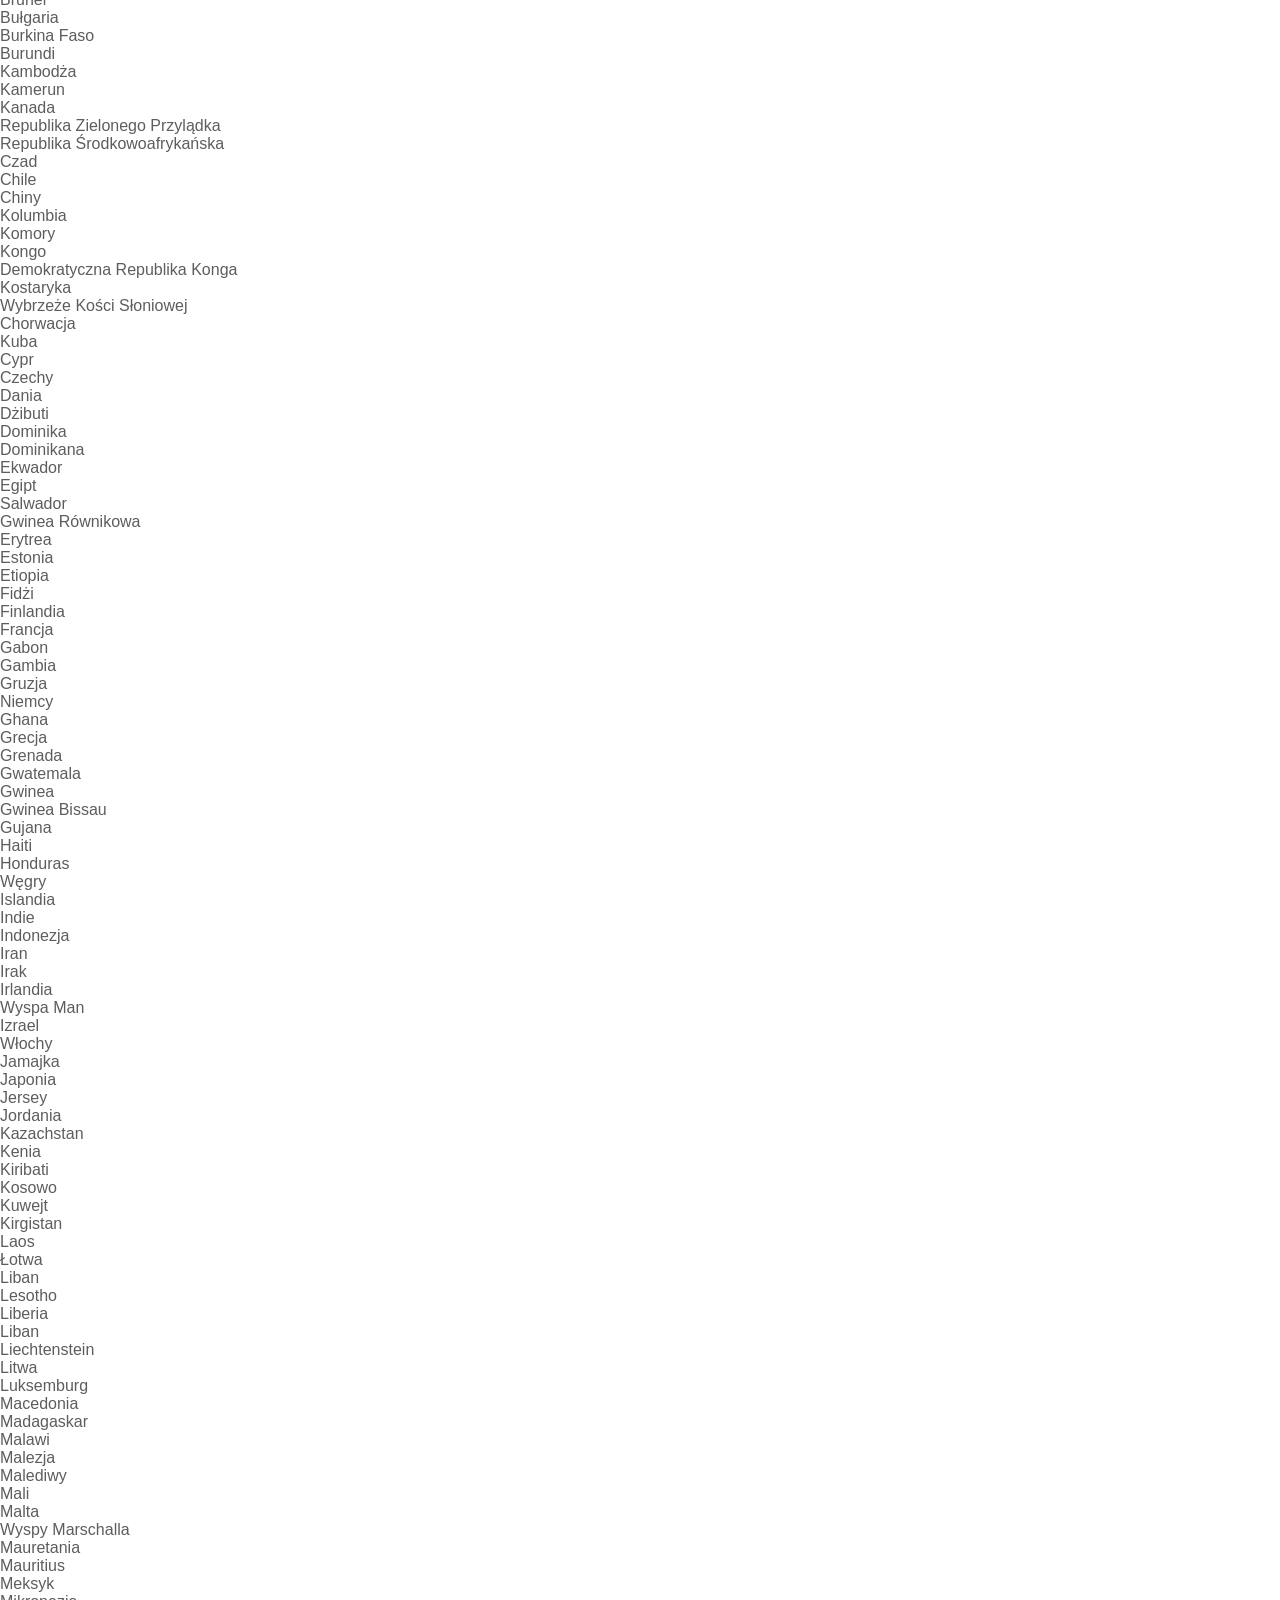
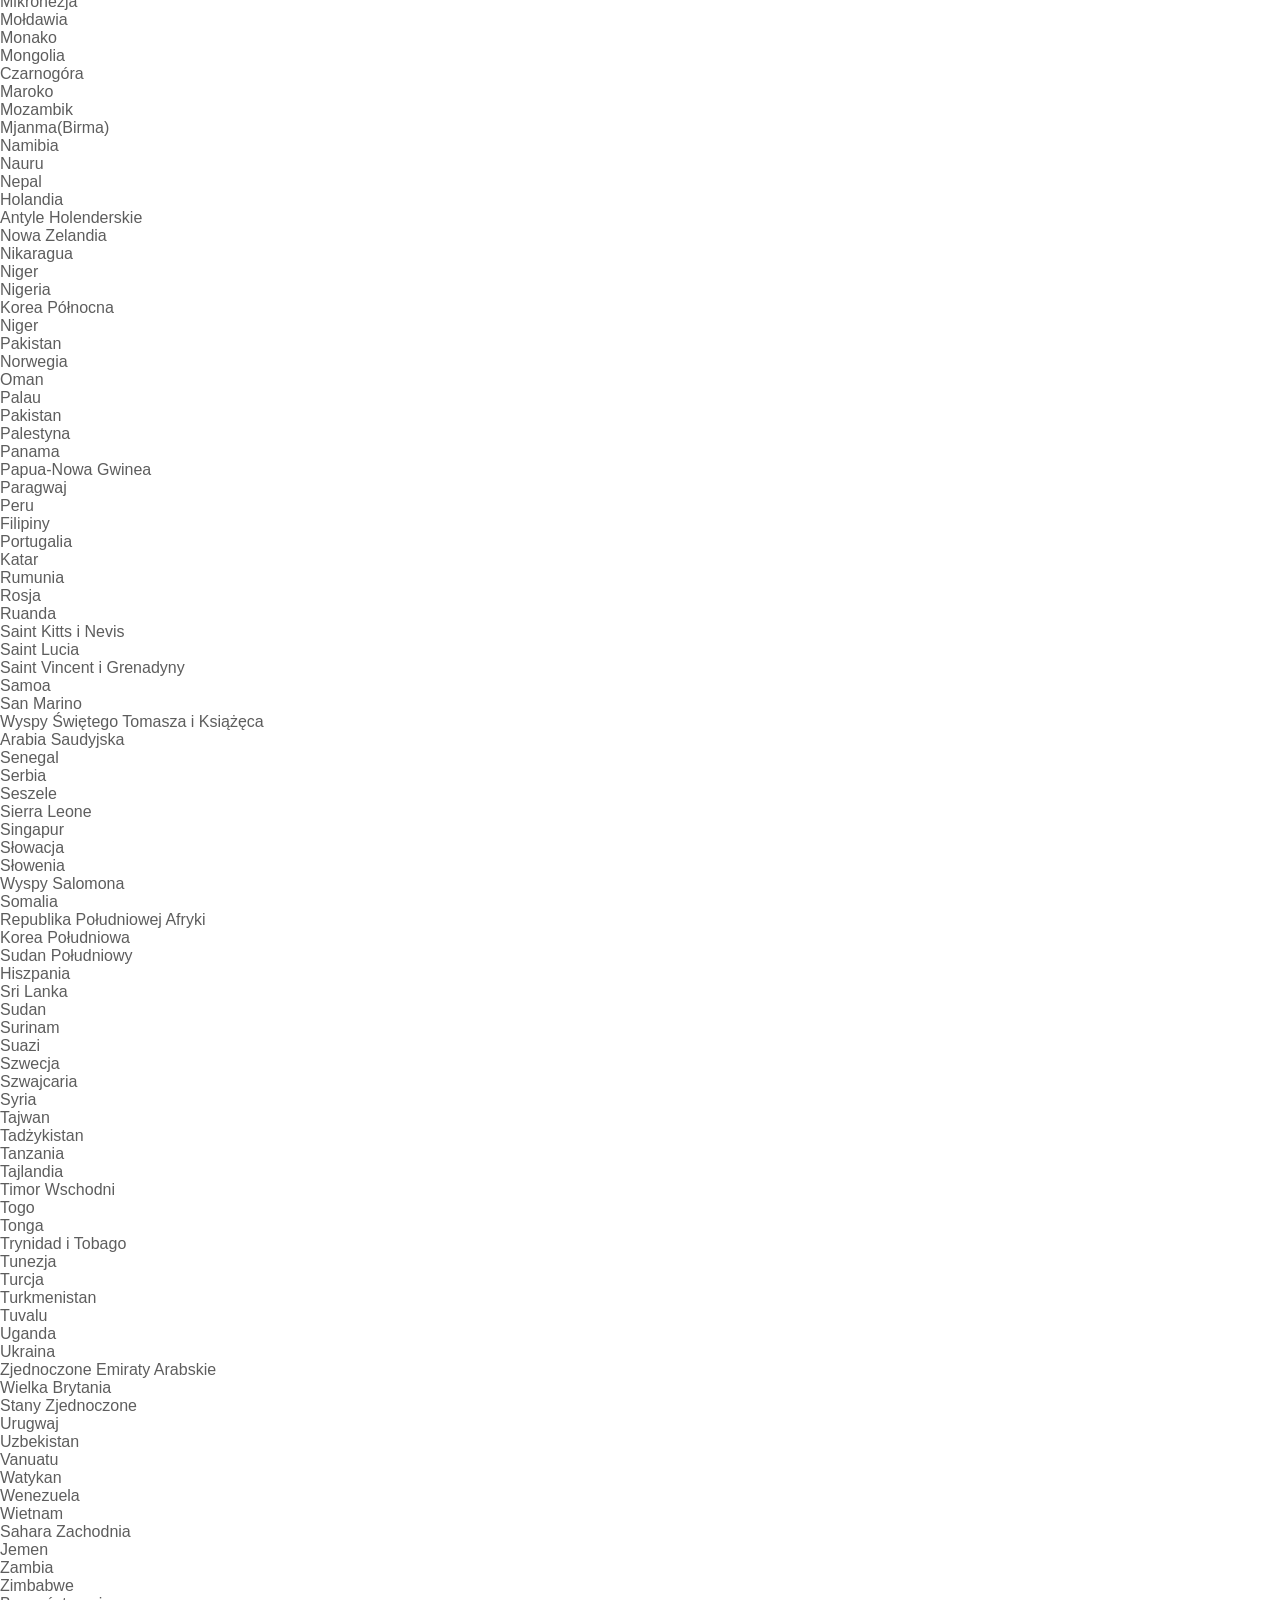
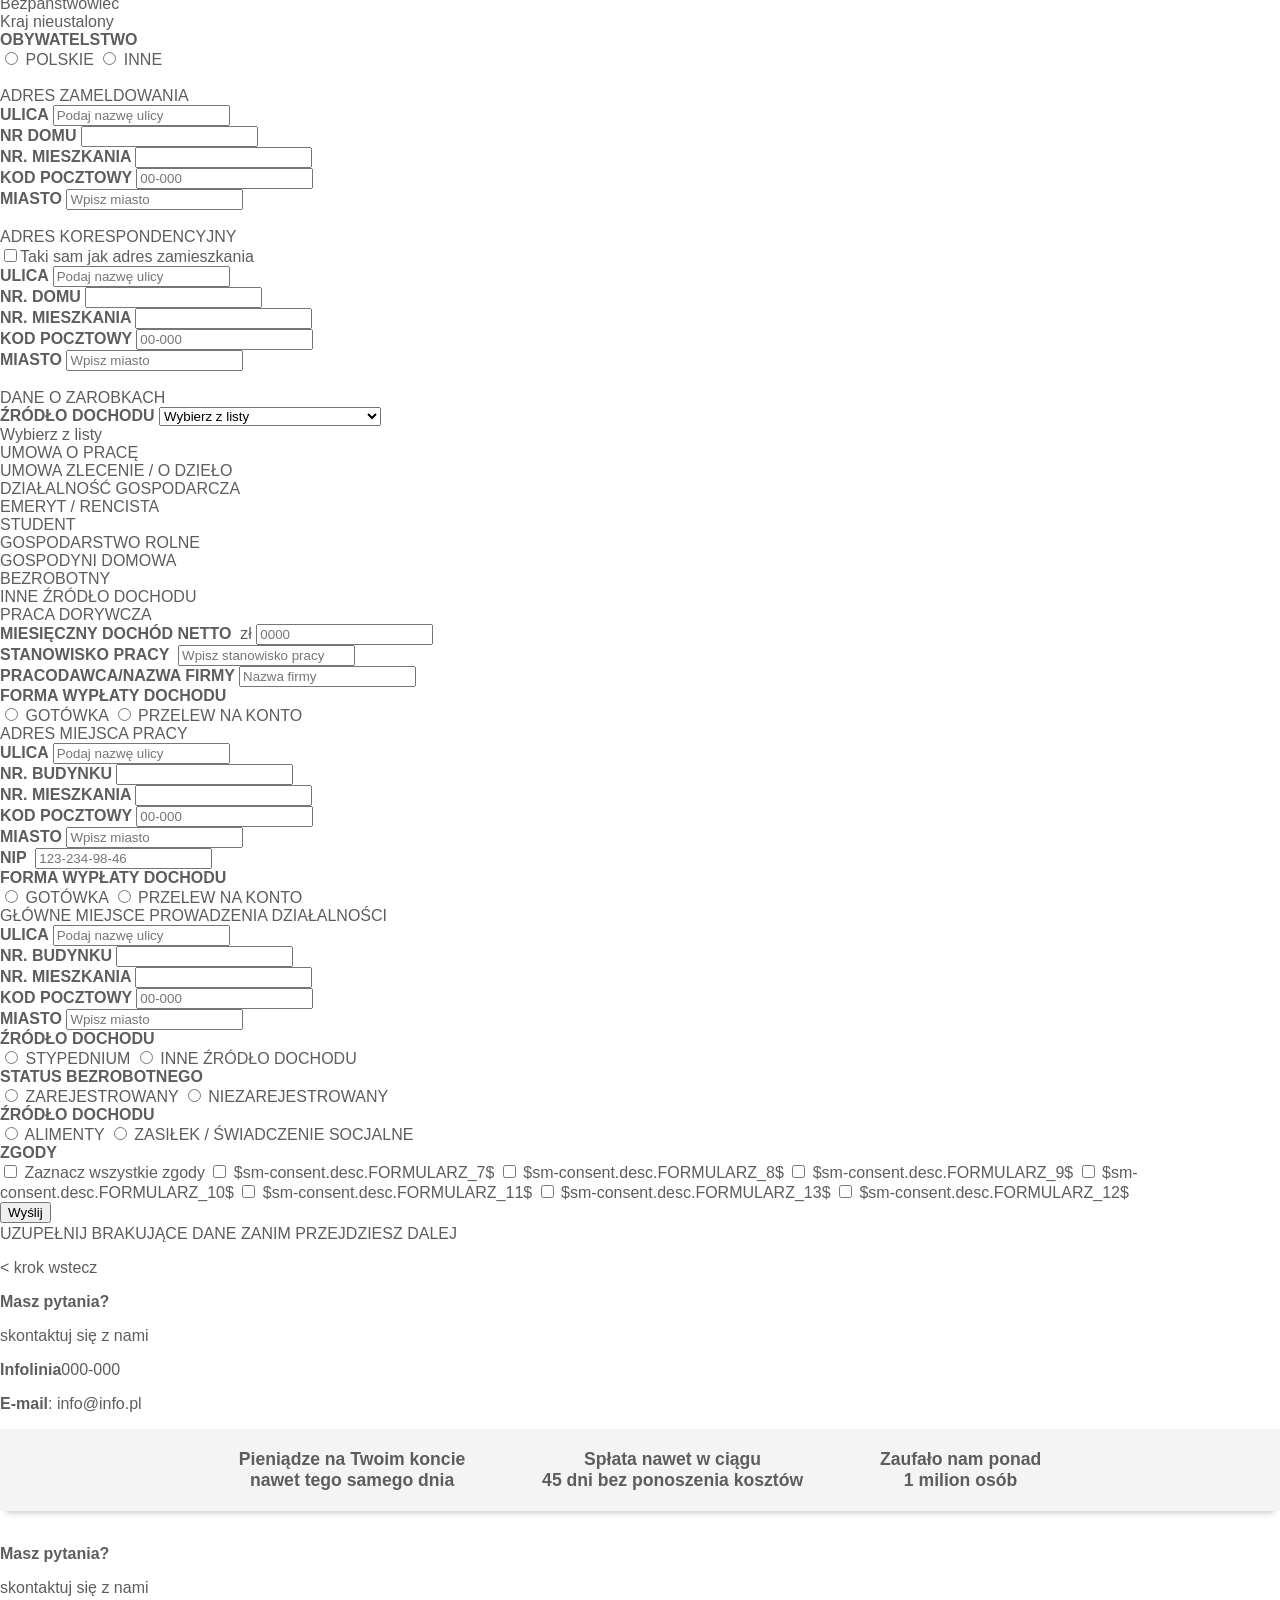
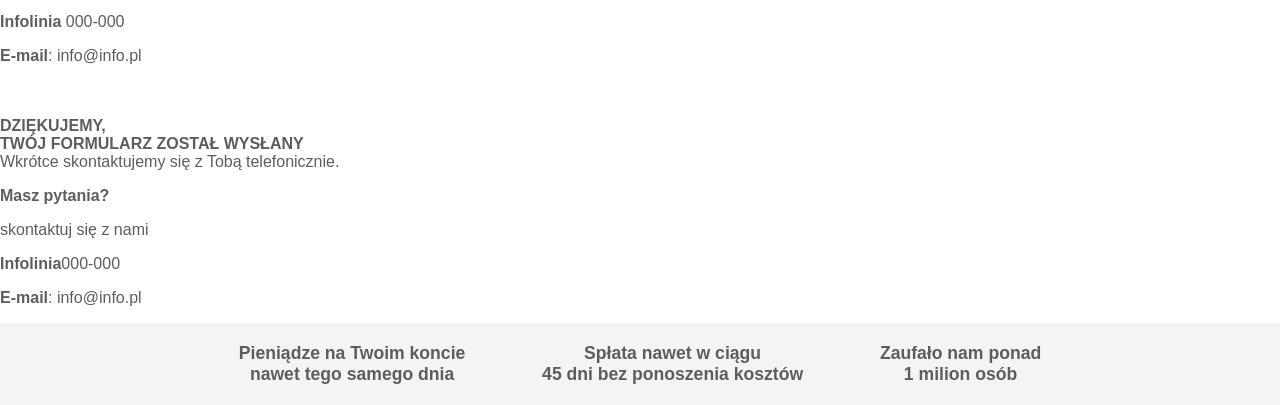
==== commit 50ba48de: "form update second,third section" ====
--- a/my.html
+++ b/my.html
@@ -11,195 +11,843 @@
     <section class="first">
         <div class="wrapper">
             <div class="container">
-                <div class="container__logo">
-                  
-                </div>
-                <div class="container__title">
-                    <h1 class="container__title-title">Pierwsza <br /> pożyczka <span
-                            class="container__title-title--uppercase"> <br />za darmo </span> <span
-                            class="container__title-title--blue"> <br />rrso 0% </span></h1>
-                </div>
-                <div class="container__box">
-                    <div class="high-price-info">Ta kwota dostępna jest od drugiej pożyczki</div>
-                    <div class="container__box--slider">
-                        <div class="slider__range--title">ILE CHCESZ POŻYCZYĆ?</div>
-                        <div class="slider__range--output bold"></div>
-                     
-                        <div class="slider">
-                            <div class="slider__range--color"></div>
-                            <input type="range" min="100" max="3000" step="100" value="3000" class="slider__range"
-                                id="sliderRange" />
-                        </div>
-                    </div>
-                    <div class="container__box--slider">
-                        <div class="slider__range--title">NA ILE DNI?</div>
-                        <div class="slider__range--output bold"></div>
-                     
-                        <div class="slider">
-                            <div class="slider__range--color"></div>
-                            <input type="range" min="5" max="45" step="5" value="30" class="slider__range" />
-                        </div>
-                    </div>
-                    <div class="container__box--button">
-                        <div class="button__container">WEŹ POŻYCZKĘ</div>
-                    </div>
-                 
-                    <div class="container__box--summary">
-                        <div class="summary__box">
-                            <div class="summary__box--text">Kwota</div>
-                            <div id="kwota" class="summary__box--info">3 000 zł</div>
-                        </div>
-                        <div class="summary__box">
-                            <div class="summary__box--text">Termin spłaty</div>
-                            <div id="data" class="summary__box--info"></div>
-                        </div>
-                        <div class="summary__box">
-                            <div class="summary__box--text">RRSO</div>
-                            <div class="summary__box--info">0%</div>
-                        </div>
-                        <div class="summary__box">
-                            <div class="summary__box--text">Koszt</div>
-                            <div id="koszt" class="summary__box--info">0 zł</div>
-                        </div>
-                        <div class="summary__box">
-                            <div class="summary__box--text bold">DO SPŁATY</div>
-                            <div id="splata" class="summary__box--info bold">3 000 zł</div>
-                        </div>
-                        <div class="summary__link">
-                            <div class="summary__link--costs">Zobacz koszt pożyczki</div>
-                         
-                        </div>
-                    </div>
-                </div>
+    <div class="container__logo">
+          
+        </div>
+<div class="container__title">
+    <h1 class="container__title-title">Pierwsza <br /> pożyczka <span
+            class="container__title-title--uppercase"> <br />za darmo </span> <span
+            class="container__title-title--blue"> <br />rrso 0% </span></h1>
+</div>
+<div class="container__box">
+    <div class="high-price-info">Ta kwota dostępna jest od drugiej pożyczki</div>
+    <div class="container__box--slider">
+        <div class="slider__range--title">ILE CHCESZ POŻYCZYĆ?</div>
+        <div class="slider__range--output bold"></div>
+        <div class="slider">
+            <div class="slider__range--color"></div>
+            <input type="range" min="100" max="3000" step="100" value="3000" class="slider__range"
+id="sliderRange" />
+        </div>
+    </div>
+    <div class="container__box--slider">
+        <div class="slider__range--title">NA ILE DNI?</div>
+        <div class="slider__range--output bold"></div>
+        <div class="slider">
+            <div class="slider__range--color"></div>
+            <input type="range" min="5" max="45" step="5" value="30" class="slider__range" />
+        </div>
+    </div>
+    <div class="container__box--button">
+        <div class="button__container">WEŹ POŻYCZKĘ</div>
+    </div>
+    <div class="container__box--summary">
+        <div class="summary__box">
+            <div class="summary__box--text">Kwota</div>
+            <div id="kwota" class="summary__box--info">3 000 zł</div>
+        </div>
+        <div class="summary__box">
+            <div class="summary__box--text">Termin spłaty</div>
+            <div id="data" class="summary__box--info"></div>
+        </div>
+        <div class="summary__box">
+            <div class="summary__box--text">RRSO</div>
+            <div class="summary__box--info">0%</div>
+        </div>
+        <div class="summary__box">
+            <div class="summary__box--text">Koszt</div>
+            <div id="koszt" class="summary__box--info">0 zł</div>
+        </div>
+        <div class="summary__box">
+            <div class="summary__box--text bold">DO SPŁATY</div>
+            <div id="splata" class="summary__box--info bold">3 000 zł</div>
+        </div>
+        <div class="summary__link">
+          
+            <div class="summary__link--legal-note">* Nota prawna</div>
+        </div>
+    </div>
+</div>
             </div>
             <div class="wrapper__footer">
-                <div class="wrapper__footer-item"><svg class="wrapper__footer-item--img"
-                        xmlns="http://www.w3.org/2000/svg" xmlns:xlink="http://www.w3.org/1999/xlink" width="77"
-                        height="67" viewbox="0 0 77 67">
-                        <defs>
-                            <clippath id="clip-Icon_24h">
-                                <rect width="77" height="67"></rect>
-                            </clippath>
-                        </defs>
-                        <g id="Icon_24h" data-name="Icon 24h" clip-path="url(#clip-Icon_24h)">
-                            <rect width="77" height="67" fill="transparent"></rect>
-                            <g id="Icons_original_czas" data-name="Icons original_czas" transform="translate(4 4)">
-                                <g id="Group_61" data-name="Group 61">
-                                    <path id="Path_5" data-name="Path 5"
-                                        d="M67.855,47.771A29.48,29.48,0,1,0,38.438,78.979"
-                                        transform="translate(-8.946 -20.019)" fill="none" stroke="#3997c5"
-                                        stroke-linecap="round" stroke-miterlimit="10" stroke-width="5"></path>
-                                    <path id="Path_6" data-name="Path 6"
-                                        d="M120.486,60.737l-1.271-.967-4.764,6.272-5.9-5.211-1.056,1.2,7.7,7.885Z"
-                                        transform="translate(-55.726 -37.553)" fill="#3997c5"></path>
-                                </g>
-                                <line id="Line_1" data-name="Line 1" y2="20.765" transform="translate(29.481 8.72)"
-                                    fill="none" stroke="#5d5d5d" stroke-linecap="round" stroke-miterlimit="10"
-                                    stroke-width="5"></line>
-                                <line id="Line_2" data-name="Line 2" y1="7.785" x2="11.357"
-                                    transform="translate(18.125 29.485)" fill="none" stroke="#5d5d5d"
-                                    stroke-linecap="round" stroke-miterlimit="10" stroke-width="5"></line>
-                                <path id="Path_7" data-name="Path 7"
-                                    d="M78.73,101.854l5.726-7.627a5.71,5.71,0,0,0,.772-1.361,3.635,3.635,0,0,0,.273-1.318h0a2,2,0,0,0-.573-1.523,2.3,2.3,0,0,0-1.639-.525,2.264,2.264,0,0,0-1.623.594,2.674,2.674,0,0,0-.756,1.676H78.53a6.041,6.041,0,0,1,.83-2.411,4.2,4.2,0,0,1,1.618-1.523,4.8,4.8,0,0,1,2.29-.525,5.7,5.7,0,0,1,2.506.525,3.53,3.53,0,0,1,1.576,1.46,4.628,4.628,0,0,1,.525,2.311h0a5.058,5.058,0,0,1-.362,1.812,7.753,7.753,0,0,1-1,1.833L81.755,101.7h6.23v2.19H78.73Z"
-                                    transform="translate(-41.978 -51.962)" fill="#5d5d5d"></path>
-                                <path id="Path_8" data-name="Path 8"
-                                    d="M100.4,99.492l5.505-11.882h2.369l-5.369,11.761h8.048v2.1H100.4Zm7.076-5.137h2.243v9.66h-2.243Z"
-                                    transform="translate(-52.36 -52.105)" fill="#5d5d5d"></path>
-                                <path id="Path_9" data-name="Path 9"
-                                    d="M126.07,87.58h2.3v16.41h-2.3Zm7.112,9.313a2.663,2.663,0,0,0-.646-1.917,2.364,2.364,0,0,0-1.807-.678,2.427,2.427,0,0,0-1.739.583,2.175,2.175,0,0,0-.62,1.66l-.236-2.254a4.2,4.2,0,0,1,1.418-1.613,3.483,3.483,0,0,1,1.933-.567,3.635,3.635,0,0,1,2.952,1.245,5.342,5.342,0,0,1,1.051,3.53v7.107h-2.3Z"
-                                    transform="translate(-64.546 -52.091)" fill="#5d5d5d"></path>
-                            </g>
-                        </g>
-                    </svg>
-                    <div class="wrapper__footer-item--text">Pieniądze na Twoim koncie <br />nawet tego samego dnia</div>
-                </div>
-                <div class="wrapper__footer-item"><svg class="wrapper__footer-item--img"
-                        xmlns="http://www.w3.org/2000/svg" xmlns:xlink="http://www.w3.org/1999/xlink" width="108"
-                        height="66" viewbox="0 0 108 66">
-                        <defs>
-                            <clippath id="clip-Icon_money">
-                                <rect width="108" height="66"></rect>
-                            </clippath>
-                        </defs>
-                        <g id="Icon_money" data-name="Icon money" clip-path="url(#clip-Icon_money)">
-                            <rect width="108" height="66" fill="transparent"></rect>
-                            <g id="_004-pay" data-name="004-pay" transform="translate(119.273 53.916) rotate(180)">
-                                <g id="Group_406" data-name="Group 406" transform="translate(7 -6)">
-                                    <g id="Group_339" data-name="Group 339" transform="translate(30.609 20.745)">
-                                        <g id="Group_338" data-name="Group 338" transform="translate(0 0)">
-                                            <path id="Path_31" data-name="Path 31"
-                                                d="M2.893,1.85a1.687,1.687,0,0,1-.083.291,1.6,1.6,0,0,1-.134.266,1.468,1.468,0,0,1-.181.235,1.464,1.464,0,0,1-.475.334,1.318,1.318,0,0,1-.273.088A1.388,1.388,0,0,1,.9,2.978,1.455,1.455,0,0,1,.65,2.835a1.418,1.418,0,0,1-.222-.192,1.469,1.469,0,0,1-.181-.235,1.5,1.5,0,0,1-.134-.266A1.568,1.568,0,0,1,.029,1.85a1.574,1.574,0,0,1,0-.6A1.521,1.521,0,0,1,.113.957,1.461,1.461,0,0,1,.247.689,1.467,1.467,0,0,1,.428.454,1.417,1.417,0,0,1,.65.262,1.446,1.446,0,0,1,.9.119,1.357,1.357,0,0,1,1.746.031a1.316,1.316,0,0,1,.273.088,1.467,1.467,0,0,1,.475.335,1.467,1.467,0,0,1,.181.235A1.561,1.561,0,0,1,2.81.957a1.633,1.633,0,0,1,.083.29,1.574,1.574,0,0,1,0,.6Z"
-                                                fill="#5d5d5d"></path>
-                                        </g>
-                                    </g>
-                                    <g id="Group_341" data-name="Group 341"
-                                        transform="translate(2.964 16.716) rotate(-28)">
-                                        <g id="Group_340" data-name="Group 340" transform="translate(0 0)">
-                                            <path id="Path_32" data-name="Path 32"
-                                                d="M67.207,18.114l-.018.046c-1.345,3.335-4.5,4.567-8.231,3.216L48.78,18.393a6.883,6.883,0,0,1-4.132,4.312l-.039.015L33.42,26.744a11.343,11.343,0,0,1-9.31,4.54c-3.817,0-7.194-2.775-9.125-5.8H1.461A1.507,1.507,0,0,1,0,23.936V4.416A1.507,1.507,0,0,1,1.461,2.868h8.687a1.507,1.507,0,0,1,1.461,1.548V5.753h4.074A1.507,1.507,0,0,1,17.144,7.3v.446c2.375-.22,3.156-.7,5.337-2.03A86.692,86.692,0,0,1,31.258.968l.064-.029A12.475,12.475,0,0,1,36.023,0a11.089,11.089,0,0,1,4.841,1.1l22.5,8.537c.04.015.079.032.118.051C65.631,10.734,68.835,13.689,67.207,18.114ZM8.687,5.964H2.922V22.388H8.687Zm5.535,2.885H11.609V22.388h2.613Zm48.091,3.677L39.824,3.993l-.066-.027L39.7,3.939a8.979,8.979,0,0,0-7.276-.131A82.989,82.989,0,0,0,23.941,8.4c-2.391,1.461-3.543,2.165-6.8,2.45V23.32c1.385,2.405,4.071,4.868,6.966,4.868a8.328,8.328,0,0,0,7.152-3.561,1.48,1.48,0,0,1,.775-.655L43.649,19.8a3.5,3.5,0,0,0,2.384-4.1,2.973,2.973,0,0,0-1.352-1.81,2.689,2.689,0,0,0-2.145-.272l-13.09,4.4A1.446,1.446,0,0,1,27.611,17a1.568,1.568,0,0,1,.951-1.944l13.113-4.4.042-.013a5.444,5.444,0,0,1,4.386.54,6.024,6.024,0,0,1,2.741,3.668q.05.188.089.376l10.97,3.22c1.584.573,3.664.78,4.59-1.48C65.452,14.313,62.961,12.853,62.313,12.526Z"
-                                                fill="#3997c5"></path>
-                                        </g>
-                                    </g>
-                                </g>
-                                <g id="Group_343" data-name="Group 343" transform="translate(91.526 28.141)">
-                                    <g id="Group_342" data-name="Group 342">
-                                        <path id="Path_33" data-name="Path 33"
-                                            d="M342.317,124.744a1.5,1.5,0,0,0-.09-.291,1.526,1.526,0,0,0-.57-.694,1.568,1.568,0,0,0-.266-.142,1.542,1.542,0,0,0-.895-.088,1.454,1.454,0,0,0-.29.088,1.526,1.526,0,0,0-.268.142,1.505,1.505,0,0,0-.427.427,1.576,1.576,0,0,0-.142.266,1.5,1.5,0,0,0-.088.291,1.488,1.488,0,0,0,0,.6,1.453,1.453,0,0,0,.088.29,1.533,1.533,0,0,0,.142.268,1.505,1.505,0,0,0,.427.427,1.525,1.525,0,0,0,.268.142,1.564,1.564,0,0,0,.29.088,1.525,1.525,0,0,0,.3.031,1.553,1.553,0,0,0,.3-.031,1.639,1.639,0,0,0,.289-.088,1.57,1.57,0,0,0,.266-.142,1.505,1.505,0,0,0,.427-.427,1.433,1.433,0,0,0,.142-.268,1.458,1.458,0,0,0,.09-.29,1.564,1.564,0,0,0,0-.6Z"
-                                            transform="translate(-339.25 -123.498)" fill="#5d5d5d"></path>
-                                    </g>
-                                </g>
-                                <g id="Group_345" data-name="Group 345" transform="translate(42.597 4.779)">
-                                    <g id="Group_344" data-name="Group 344">
-                                        <path id="Path_34" data-name="Path 34"
-                                            d="M102.819,42.193H93.613a1.509,1.509,0,0,1-1.548-1.467V39.459H87.748A1.509,1.509,0,0,1,86.2,37.993V37.57c-2.517.208-3.344.66-5.656,1.923a95.707,95.707,0,0,1-9.3,4.5l-.068.027a13.849,13.849,0,0,1-10.11-.151l-6.23-2.113-5.252,4.975a1.61,1.61,0,0,1-2.19,0L30.15,30.4a1.4,1.4,0,0,1,0-2.075L59.612.411a1.744,1.744,0,0,1,2.19,0L77.543,15.323c.409-.033.834-.051,1.274-.051,4.045,0,7.623,2.629,9.67,5.494h14.331a1.509,1.509,0,0,1,1.548,1.467V40.726A1.509,1.509,0,0,1,102.819,42.193ZM48.486,43.619l3.529-3.343a7.072,7.072,0,0,0-7.058,0Zm-11.523-17.6L33.435,29.36,36.963,32.7a6.11,6.11,0,0,0,0-6.686ZM60.707,3.522,57.179,6.865a7.062,7.062,0,0,0,7.056,0Zm5.759,5.456a10.285,10.285,0,0,1-11.518,0L39.194,23.9a8.926,8.926,0,0,1,0,10.913l3.533,3.347a10.285,10.285,0,0,1,11.519,0l3.349-3.173a6.343,6.343,0,0,1-2.084-.674,5.893,5.893,0,0,1-2.523-2.525,8.992,8.992,0,0,1-4.632-2.309,8.063,8.063,0,0,1,0-11.825,9.187,9.187,0,0,1,12.482,0,8.235,8.235,0,0,1,2.3,3.784l5.228-1.681A8.975,8.975,0,0,1,70,12.328ZM57.053,23.4l.041-.014,3.1-1a5.33,5.33,0,0,0-1.542-2.657,5.964,5.964,0,0,0-8.1,0,5.234,5.234,0,0,0,0,7.676,5.757,5.757,0,0,0,1.868,1.18A6.6,6.6,0,0,1,57.053,23.4Zm15.18-8.957a6.177,6.177,0,0,0-.989,3.05,12.26,12.26,0,0,1,2.731-1.4ZM86.2,22.817c-1.467-2.279-4.314-4.612-7.382-4.612a11.885,11.885,0,0,0-1.615.108H77.2a8.975,8.975,0,0,0-5.735,2.973c-.032.044-.166.211-.186.239a1.525,1.525,0,0,1-.853.672l-12.31,3.958c-1.964.7-3,2.292-2.527,3.882v.007a2.872,2.872,0,0,0,1.432,1.71,3.144,3.144,0,0,0,2.273.258l13.872-4.164a1.566,1.566,0,0,1,1.944.955A1.453,1.453,0,0,1,74.1,30.644L63.066,33.956l-.1.091,0,0-5.712,5.411,4.909,1.665.053.019.016.006.062.026a10.55,10.55,0,0,0,7.71.125A91.619,91.619,0,0,0,79,36.952a14.445,14.445,0,0,1,7.2-2.321Zm5.866.882H89.3V36.526h2.769Zm9.206,0H95.161v15.56h6.109Z"
-                                            transform="translate(-29.691 -0.023)" fill="#3997c5"></path>
-                                    </g>
-                                </g>
-                            </g>
-                        </g>
-                    </svg>
-                    <div class="wrapper__footer-item--text">Spłata nawet w ciągu<br />45 dni bez ponoszenia
-                        koszt&oacute;w</div>
-                </div>
-                <div class="wrapper__footer-item"><svg class="wrapper__footer-item--img"
-                        xmlns="http://www.w3.org/2000/svg" xmlns:xlink="http://www.w3.org/1999/xlink" width="39"
-                        height="78" viewbox="0 0 39 78">
-                        <defs>
-                            <clippath id="clip-Icon_clients">
-                                <rect width="39" height="78"></rect>
-                            </clippath>
-                        </defs>
-                        <g id="Icon_clients" data-name="Icon clients" clip-path="url(#clip-Icon_clients)">
-                            <rect width="39" height="78" fill="transparent"></rect>
-                            <g id="_003-group" data-name="003-group" transform="translate(-30.483 13)">
-                                <g id="Group_380" data-name="Group 380" transform="translate(6.568 -27)">
-                                    <g id="Group_403" data-name="Group 403" transform="translate(28.916 18.179)">
-                                        <g id="Path_69" data-name="Path 69" transform="translate(-190.239 -115.469)"
-                                            fill="none" stroke-linecap="round" stroke-linejoin="round">
-                                            <path
-                                                d="M213.292,147.252l6.107-9.266a2.613,2.613,0,0,0,.432-1.439V118.085c0-.064,0-.127-.01-.19a2.615,2.615,0,0,0-5.224.19v17.677l-1.272,1.929-2.794,4.24H200.1l-4.373-4.616.867-3.613.34-1.417s0-.01,0-.015c.016-.069.029-.138.039-.206,0-.034.009-.067.013-.1a2.587,2.587,0,0,0-.052-.879A2.611,2.611,0,0,0,195,129.13l-.05-.009a2.616,2.616,0,0,0-.565-.065l-.03,0a2.615,2.615,0,0,0-2.51,2l-.11.46-.171.711-1.257,5.239a2.618,2.618,0,0,0,.645,2.411l3.623,3.825,1.243,1.312,3.7,3.906v8.928l-.342.418-2.871,3.509-5.478,6.7a2.618,2.618,0,0,0,.25,3.58l6.666,6.154a2.617,2.617,0,0,0,3.549-3.846l-4.855-4.482,4.411-5.39h6.31v17.949a2.616,2.616,0,0,0,5.233,0v-21.8a2.625,2.625,0,0,0-.053-.519V148.694Z"
-                                                stroke="none"></path>
-                                            <path
-                                                d="M 217.2136688232422 115.468994140625 C 215.7684173583984 115.468994140625 214.5975646972656 116.6406402587891 214.5975646972656 118.0854187011719 L 214.5975646972656 120.7919158935547 L 214.5975646972656 125.9288940429688 L 214.5975646972656 129.8252868652344 L 214.5975646972656 132.7953186035156 L 214.5975646972656 135.7620391845703 L 213.3254699707031 137.6914367675781 L 210.5316162109375 141.9313507080078 L 204.2242431640625 141.9313507080078 L 203.6470947265625 141.9313507080078 L 200.1038360595703 141.9313507080078 L 195.7310485839844 137.3151702880859 L 196.5982055664063 133.7024536132813 L 196.9384307861328 132.2855529785156 C 196.9393768310547 132.2806549072266 196.9398345947266 132.2754669189453 196.9412536621094 132.2705841064453 C 196.9571533203125 132.2016296386719 196.9697570800781 132.1328277587891 196.9798278808594 132.0643463134766 C 196.9831390380859 132.0301818847656 196.9889678955078 131.9969482421875 196.9928894042969 131.962646484375 C 197.0265808105469 131.6625671386719 197.0068969726563 131.3662719726563 196.9407806396484 131.0835266113281 C 196.8782806396484 130.8150939941406 196.775634765625 130.5589447021484 196.6348876953125 130.3253021240234 C 196.2855377197266 129.7457885742188 195.7142028808594 129.3007049560547 195.004638671875 129.1300506591797 C 194.98779296875 129.1262664794922 194.9714202880859 129.1246948242188 194.9545745849609 129.1209106445313 C 194.7651672363281 129.0790405273438 194.576416015625 129.0563659667969 194.3899993896484 129.0563659667969 C 194.3799285888672 129.0563659667969 194.3703155517578 129.0588836669922 194.3602447509766 129.0588836669922 C 193.1909637451172 129.0722808837891 192.1350555419922 129.8744201660156 191.8497619628906 131.0628967285156 L 191.7393951416016 131.5229339599609 L 191.5688934326172 132.2339019775391 L 190.3116149902344 137.4730682373047 C 190.1048889160156 138.3339233398438 190.3476715087891 139.2410736083984 190.9561614990234 139.8837280273438 L 194.5794067382813 143.7089538574219 L 195.8223571777344 145.0211791992188 L 199.5221099853516 148.9273376464844 L 199.5221099853516 148.9306488037109 L 199.5221099853516 157.8555450439453 L 199.1801605224609 158.2732238769531 L 196.308837890625 161.7823181152344 L 190.8303680419922 168.4791870117188 C 189.9540863037109 169.5511627197266 190.0633544921875 171.1195373535156 191.0808410644531 172.0594329833984 L 197.7473297119141 178.2134704589844 C 198.2503356933594 178.6778869628906 198.8866882324219 178.9071197509766 199.5211639404297 178.9071197509766 C 200.2260131835938 178.9071197509766 200.9288024902344 178.6238861083984 201.4442443847656 178.0654602050781 C 202.4246063232422 177.0032501220703 202.3581695556641 175.3484344482422 201.2964172363281 174.3676147460938 L 196.4412384033203 169.8857269287109 L 200.8518218994141 164.4960479736328 L 207.1616973876953 164.4960479736328 L 207.1616973876953 182.4451904296875 C 207.1616973876953 183.8899688720703 208.33349609375 185.0616149902344 209.7781372070313 185.0616149902344 C 211.2230834960938 185.0616149902344 212.3945770263672 183.8899688720703 212.3945770263672 182.4451904296875 L 212.3945770263672 160.6497192382813 C 212.3945770263672 160.4719696044922 212.3758392333984 160.2981567382813 212.3419799804688 160.1303253173828 L 212.3419799804688 148.6940155029297 L 213.2919464111328 147.2520751953125 L 219.3990478515625 137.9864807128906 C 219.6810302734375 137.5591888427734 219.8307342529297 137.0585479736328 219.8307342529297 136.5470428466797 L 219.8307342529297 132.7956390380859 L 219.8307342529297 132.3562316894531 L 219.8307342529297 130.5332794189453 L 219.8307342529297 125.2215270996094 L 219.8307342529297 118.0852661132813 C 219.8307342529297 118.0211944580078 219.8258514404297 117.9580688476563 219.8211364746094 117.8950805664063 C 219.7233734130859 116.5393981933594 218.5948638916016 115.468994140625 217.2136688232422 115.468994140625 M 217.2136688232422 112.468994140625 C 218.6432952880859 112.468994140625 220.0052490234375 113.0067749023438 221.0486450195313 113.9832916259766 C 222.0840606689453 114.9523468017578 222.7106323242188 116.2638549804688 222.8131866455078 117.6766357421875 L 222.8132476806641 117.6774749755859 C 222.8197937011719 117.7649078369141 222.8307342529297 117.9112396240234 222.8307342529297 118.0852661132813 L 222.8307342529297 125.2215270996094 L 222.8307342529297 130.5332794189453 L 222.8307342529297 132.3562316894531 L 222.8307342529297 132.7956390380859 L 222.8307342529297 136.5470428466797 C 222.8307342529297 137.6500244140625 222.5099029541016 138.7191772460938 221.9029388427734 139.6389007568359 L 215.7967987060547 148.9030609130859 L 215.3419799804688 149.5934143066406 L 215.3419799804688 159.8865814208984 C 215.3769226074219 160.1405792236328 215.3945770263672 160.3960571289063 215.3945770263672 160.6497192382813 L 215.3945770263672 182.4451904296875 C 215.3945770263672 185.5421142578125 212.8750610351563 188.0616149902344 209.7781372070313 188.0616149902344 C 206.6812286376953 188.0616149902344 204.1616973876953 185.5421142578125 204.1616973876953 182.4451904296875 L 204.1616973876953 179.4561157226563 C 204.0088348388672 179.679931640625 203.8379516601563 179.8952026367188 203.6488037109375 180.1001434326172 C 202.5887908935547 181.24853515625 201.0843505859375 181.9071197509766 199.5211639404297 181.9071197509766 C 198.1052398681641 181.9071197509766 196.7525329589844 181.3781585693359 195.7122344970703 180.4176483154297 L 189.0459442138672 174.2637939453125 C 186.8670043945313 172.2510070800781 186.6308746337891 168.8764038085938 188.5076599121094 166.5804901123047 L 193.9868316650391 159.8827667236328 L 196.5221099853516 156.7843780517578 L 196.5221099853516 150.12255859375 L 193.6442718505859 147.0841674804688 L 192.4013824462891 145.7720031738281 L 188.7781219482422 141.9467620849609 C 187.4662780761719 140.561279296875 186.9492034912109 138.6271514892578 187.3945465087891 136.7725830078125 L 188.6517181396484 131.5338439941406 L 188.8221130371094 130.8233032226563 L 188.9325408935547 130.363037109375 C 189.5248870849609 127.8954162597656 191.6862945556641 126.1412353515625 194.2117156982422 126.0615386962891 C 194.2710723876953 126.0580749511719 194.3302764892578 126.0563659667969 194.3899993896484 126.0563659667969 C 194.7650299072266 126.0563659667969 195.1484832763672 126.0967102050781 195.5309295654297 126.1763458251953 C 195.5686645507813 126.1832122802734 195.6130981445313 126.1919555664063 195.6627807617188 126.203125 C 195.6772766113281 126.2063903808594 195.6917266845703 126.2097625732422 195.7061614990234 126.2132263183594 C 197.1789703369141 126.5674438476563 198.4212341308594 127.4777526855469 199.2041320800781 128.7764434814453 C 199.5068969726563 129.2790374755859 199.7282562255859 129.8260803222656 199.8626403808594 130.4032897949219 C 200.0077209472656 131.0237731933594 200.0454864501953 131.6619567871094 199.9741821289063 132.2972869873047 C 199.9739227294922 132.299560546875 199.9736633300781 132.3018646240234 199.973388671875 132.3041534423828 C 199.9692535400391 132.3402557373047 199.964599609375 132.3759460449219 199.9596710205078 132.4114990234375 C 199.9561920166016 132.4413299560547 199.9522705078125 132.4710998535156 199.9479064941406 132.5008087158203 C 199.9287567138672 132.6310119628906 199.9052429199219 132.7601165771484 199.8778381347656 132.8854675292969 C 199.8709716796875 132.9190979003906 199.863525390625 132.9526214599609 199.8555145263672 132.9860076904297 L 199.5152893066406 134.4028930664063 L 199.0279388427734 136.4332580566406 L 201.3943328857422 138.9313507080078 L 203.6470947265625 138.9313507080078 L 204.2242431640625 138.9313507080078 L 208.9156799316406 138.9313507080078 L 210.8204193115234 136.0407562255859 L 211.5975646972656 134.862060546875 L 211.5975646972656 132.7953186035156 L 211.5975646972656 129.8252868652344 L 211.5975646972656 125.9288940429688 L 211.5975646972656 120.7919158935547 L 211.5975646972656 118.0854187011719 C 211.5975646972656 114.9885101318359 214.116943359375 112.468994140625 217.2136688232422 112.468994140625 Z M 204.1616973876953 167.4960479736328 L 202.2732849121094 167.4960479736328 L 200.5528411865234 169.5984039306641 L 203.331298828125 172.1632385253906 C 203.6501312255859 172.457763671875 203.9269409179688 172.7807312011719 204.1616973876953 173.125 L 204.1616973876953 167.4960479736328 Z"
-                                                stroke="none" fill="#3997c5"></path>
-                                        </g>
-                                        <path id="Path_70" data-name="Path 70"
-                                            d="M248.254,195.3a6.026,6.026,0,0,0,11.266,1.271,5.972,5.972,0,0,0,.513-1.481,6.021,6.021,0,0,0-5.609-7.215c-.1-.005-.2-.015-.305-.015a6.05,6.05,0,0,0-6,5.379c0,.034,0,.068-.009.1q-.022.243-.025.492c0,.02,0,.04,0,.061,0,.2.011.387.029.578A5.964,5.964,0,0,0,248.254,195.3Z"
-                                            transform="translate(-238.976 -176.463)" fill="none" stroke="#3997c5"
-                                            stroke-width="3"></path>
-                                    </g>
-                                </g>
-                            </g>
-                        </g>
-                    </svg>
-                    <div class="wrapper__footer-item--text">Zaufało nam ponad <br />1 milion os&oacute;b</div>
-                </div>
-            </div>
+    <div class="wrapper__footer-item">
+        <div class="wrapper__footer-item--text">Pieniądze na Twoim koncie <br />nawet tego samego dnia</div>
+    </div>
+    <div class="wrapper__footer-item">
+        <div class="wrapper__footer-item--text">Spłata nawet w ciągu<br />45 dni bez ponoszenia
+            koszt&oacute;w</div>
+    </div>
+    <div class="wrapper__footer-item">
+        <div class="wrapper__footer-item--text">Zaufało nam ponad <br />1 milion os&oacute;b</div>
+    </div>
+</div>
         </div>
     </section>
-  <section class="second">
-      second
-  </section>
+    <section class="second">
+        <div class="second__header shadow">
+           
+            <div class="second__header-header">
+<div class="second__header-text--upper">
+    <p class="bold">Masz pytania?</p>
+    <p>skontaktuj się z nami</p>
+</div>
+<div class="second__header-text">
+    <p><span class="bold">Infolinia</span> 000-000</p>
+    <p><span class="bold">E-mail</span>: info@info.pl</p>
+</div>
+            </div>
+        </div>
+        <div class="second__header-title shadow">
+            <div class="second__header-title--img">
+<img src="./npbxpelviyxg0gan.png"
+    alt="" />
+            </div>
+
+        </div>
+        <div class="container__form">
+            <div class="container__form-title--text upper">uzupełnij formularz i weź szybką pożyczkę</div>
+            <div class="container__form-title--text"><span class='bold'>KROK 1</span>- dane podstawowe </div>
+            <div class="form" id="form1">
+<div class="error error2">UZUPEŁNIJ BRAKUJĄCE DANE ZANIM PRZEJDZIESZ DALEJ
+    <img src="./28f9ly8ilsk9n24x.png"
+        alt="" /></div>
+
+<div class="form__inputs">
+    <div class="form__inputs-input">
+        <label class="bold" for="form-name">IMIĘ</label> <input type="text" class="input1" id="form-name"
+            required="" placeholder="Wpisz swoje imię" />
+
+    </div>
+    <div class="form__inputs-input"><label class="bold" for="form-surname">NAZWISKO</label><input
+            type="text" id="form-surname" required=""class="input1" placeholder="Wpisz swoje nazwisko" />
+
+    </div>
+    <div class="form__inputs-input"><label class="bold to-info" for="form-email">ADRES E-MAIL <img
+class="info-img"
+src="./0pqj1xvxufkzrq04.png"
+alt="" /></label>
+        <div class="info">
+            <div class="info__inner"><img
+    src="./0pqj1xvxufkzrq04.png"
+    alt="" /> Podaj sw&oacute;j adres e-mail w poprawnej formie, np.
+jankowalski@test.pl</div>
+        </div>
+        <input type="email" id="form-email"class="input1" required=""
+            placeholder="podaj adres e-mail" />
+
+    </div>
+    <div class="form__inputs-input"><label class="bold to-info" for="form-phone">TELEFON <img
+class="info-img"
+src="./0pqj1xvxufkzrq04.png"
+alt="" /></label>
+        <div class="info">
+            <div class="info__inner"><img
+    src="./0pqj1xvxufkzrq04.png"
+    alt="" /> Wprowadź sw&oacute;j nr telefonu. Wymagane jest 9 cyfr bez spacji, np.
+800888880</div>
+        </div>
+        <input type="tel" id="form-phone" class="input1" required=""
+            placeholder="Podaj numer telefonu" />
+
+    </div>
+</div>
+
+
+
+
+
+
+
+<div class="form__inputs form__inputs-agreements"><label class="form__label checkbox all"> <input
+            class="checkbox__input" type="checkbox" id="zgody1" /> Zaznacz wszystkie zgody<span
+            class="checkbox__checkmark checkmark-all"></span></label> <label
+        class="form__label checkbox"> <input type="hidden" value="true"
+            name="$sm-consent.id.FORMULARZ_1$" /> <input type="checkbox"
+            class="checkbox__input checkAll input1" name="$sm-consent.name.FORMULARZ_1$" required=""
+         /> $sm-consent.desc.FORMULARZ_1$ <span
+            class="checkbox__checkmark"></span> </label> <label class="form__label checkbox"> <input
+            type="hidden" value="true" name="$sm-consent.id.FORMULARZ_2$" /> <input type="checkbox"
+            class="checkbox__input checkAll input1" name="$sm-consent.name.FORMULARZ_2$"
+            required="" /> $sm-consent.desc.FORMULARZ_2$ <span
+            class="checkbox__checkmark"></span> </label> <label class="form__label checkbox"> <input
+            type="hidden" value="true" name="$sm-consent.id.FORMULARZ_3$" /> <input type="checkbox"
+            class="checkbox__input checkAll input1" name="$sm-consent.name.FORMULARZ_3$" />
+         $sm-consent.desc.FORMULARZ_3$ <span class="checkbox__checkmark"></span> </label>
+    <label class="form__label checkbox"> <input type="hidden" value="true"
+            name="$sm-consent.id.FORMULARZ_4$" /> <input type="checkbox"
+  class="checkbox__input checkAll input1" name="$sm-consent.name.FORMULARZ_4$"
+  /> $sm-consent.desc.FORMULARZ_4$ <span
+  class="checkbox__checkmark"></span> </label> <label class="form__label checkbox"> <input
+  type="hidden" value="true" name="$sm-consent.id.FORMULARZ_5$" /> <input type="checkbox"
+  class="checkbox__input checkAll input1" name="$sm-consent.name.FORMULARZ_5$"
+   /> $sm-consent.desc.FORMULARZ_5$ <span
+  class="checkbox__checkmark"></span> </label> <label class="form__label checkbox"> <input
+  type="hidden" value="true" name="$sm-consent.id.FORMULARZ_6$" /> <input type="checkbox"
+  class="checkbox__input checkAll input1" name="$sm-consent.name.FORMULARZ_6$"  />
+         $sm-consent.desc.FORMULARZ_6$ <span class="checkbox__checkmark"></span> </label>
+</div>
+<div class="button">
+    <div class="button__inner button1">Dalej &nbsp; &nbsp;<i class="fas fa-chevron-right"></i>
+    </div>
+    <div class="error error2 error5">UZUPEŁNIJ BRAKUJĄCE DANE ZANIM PRZEJDZIESZ DALEJ <img
+  src="./28f9ly8ilsk9n24x.png"
+  alt="" /></div>
+</div>
+     
+  </div>
+ <div class="back" >
+<p id="back1"> &lt; krok wstecz</p>
+</div>
+
+
+  <div class="second__footer">
+<div class="second__footer-text--upper">
+    <p class="bold">Masz pytania?</p>
+    <p>skontaktuj się z nami</p>
+</div>
+<div class="second__footer-text">
+    <p><span class="bold">Infolinia</span> 000-000</p>
+    <p><span class="bold">E-mail</span>: info@info.pl</p>
+</div>
+  </div>
+  <div class="wrapper__footer padding-top" id="wrapper__footer">
+<div class="wrapper__footer-item">
+    <div class="wrapper__footer-item--text">Pieniądze na Twoim koncie <br />nawet tego samego dnia</div>
+</div>
+<div class="wrapper__footer-item">
+    <div class="wrapper__footer-item--text">Spłata nawet w ciągu<br />45 dni bez ponoszenia
+        koszt&oacute;w</div>
+</div>
+<div class="wrapper__footer-item">
+   <div class="wrapper__footer-item--text">Zaufało nam ponad <br />1 milion os&oacute;b</div>
+                </div>
+            </div>
+    </section>
+
+
+
+
+
+    <section class="third">
+        <div class="second__header shadow"><img
+                src=""
+                alt="" class="second__header__img" />
+            <div class="second__header-header">
+                <div class="second__header-text--upper">
+   <p class="bold">Masz pytania?</p>
+   <p>skontaktuj się z nami</p>
+                </div>
+                <div class="second__header-text">
+   <p><span class="bold">Infolinia</span> 000-000</p>
+   <p><span class="bold">E-mail</span>: info@info.pl</p>
+                </div>
+            </div>
+        </div>
+
+
+
+
+        <div class="second__header-title shadow">
+            <div class="second__header-title--img">
+                <img src="./26tnct0px6njdgwq.png"
+   alt="" />
+            </div>
+
+        </div>
+        <div class="container__form">
+            <div class="container__form-title--text upper">uzupełnij formularz i weź szybką pożyczkę</div>
+            <div class="container__form-title--text"><span class='bold'>KROK 2</span>- informacje o dochodach</div>
+            <div class="form" id="form2">
+                <div class="error error2">UZUPEŁNIJ BRAKUJĄCE DANE ZANIM PRZEJDZIESZ DALEJ <img
+       src="./28f9ly8ilsk9n24x.png"
+       alt="" /></div>
+                <div class="form__title">DANE PERSONALNE - PRZYGOTUJ DOWÓD OSOBISTY</div>
+                <div class="form__inputs">
+
+   <div class="form__inputs-input"><label class="bold to-info" for="PESEL">PESEL <img
+               class="info-img"
+               src="./0pqj1xvxufkzrq04.png"
+               alt="" /></label>
+       <div class="info">
+           <div class="info__inner"><img
+  src="./0pqj1xvxufkzrq04.png"
+  alt="" /> Aby aplikować musisz mieć więcej niż 20, oraz mniej niż 76 lat.</div>
+       </div>
+       <input type="text" pattern="^[0-9\+]{11}$" id="PESEL" class="input2" required=""
+           placeholder="Podaj sw&oacute;j numer pesel" />
+
+   </div>
+   <div class="form__inputs-input"><label class="bold to-info" for="nr_dowod_osobisty">NR.
+           DOWODU <img class="info-img"
+               src="./0pqj1xvxufkzrq04.png"
+               alt="" /></label>
+       <div class="info">
+           <div class="info__inner"><img
+  src="./0pqj1xvxufkzrq04.png"
+  alt="" /> Numer dowodu osobistego <br />np. HBA185682</div>
+       </div>
+       <input type="text" id="NR_DOWOD_ODOBISTY" pattern="^[0-Z\+]{9}$" class="input2" required=""
+           placeholder="Podaj numer dowodu osobistego" />
+
+   </div>
+   <div class="section__container--select custom-select"><label class="bold" for="country">KRAJ
+           URODZENIA </label> <input type="hidden" id="KRAJ_URODZENIA"
+           value="" />
+       <select name="country" id="Q3">
+           <option value="none" hidden="">Wybierz kraj z listy</option>
+       </select>
+      
+   </div>
+   <div class="relative">
+       <div class="label bold to-info">OBYWATELSTWO <img class="info-img"
+               src="./0pqj1xvxufkzrq04.png"
+               alt="" />
+           <div class="info lower">
+               <div class="info__inner"><img
+      src="./0pqj1xvxufkzrq04.png"
+      alt="" /> Zaznacz czy posiadasz obywatelstwo polskie.</div>
+           </div>
+       </div>
+     
+       <div class="section__container--checkboxes"><label for="POLSKIE"> <input type="radio"
+  id="POLSKIE" name="obywatelstwo" class="nationality" value="POLSKIE" /> <span
+  class="checkmark">POLSKIE</span> </label> <label for="INNE"> <input
+  type="radio" id="INNE" name="obywatelstwo" class="nationality"
+  value="INNE" /> <span class="checkmark">INNE</span> </label>
+          
+       </div>
+   </div>
+                </div>
+                <!-- HTML OD OLI  -->
+                <div class="arrow"><img
+       src="./5jdbnce32l3qhscj.png"
+       alt="" />
+   <div class="form__inputs-input--title ">ADRES ZAMELDOWANIA</div>
+                </div>
+                <div class="form__inputs">
+   <div class="form__inputs-input"><label class="bold" for="street">ULICA </label> <input
+           type="text" id="street" name="street" required="" class="input2" 
+           placeholder="Podaj nazwę ulicy" /><span></span>
+
+   </div>
+   <div class="form__inputs-input small"><label class="bold" for="HOUSE_NUMBER">NR DOMU </label>
+       <input type="text" id="HOUSE_NUMBER" name="NUMER_DOMU" required=""  class="input2" /><span></span>
+
+   </div>
+   <div class="form__inputs-input small"><label class="bold" for="APPARTMENT_NUMBER">NR.
+           MIESZKANIA </label> <input type="text" id="APPARTMENT_NUMBER" 
+           name="NUMER_MIESZKANIA" />
+
+       <!-- nie dawałam required  -->
+   </div>
+   <div class="form__inputs-input small"><label class="bold" for="zip">KOD POCZTOWY </label>
+       <input type="text" id="zip" name="zip" required="" placeholder="00-000" class="input2"  /><span></span>
+
+   </div>
+   <div class="form__inputs-input"><label class="bold" for="city">MIASTO </label> <input
+           type="text" id="city" name="city" required="" placeholder="Wpisz miasto" class="input2"  /><span></span>
+
+   </div>
+                </div>
+
+                <div class="arrow"><img
+       src="./5jdbnce32l3qhscj.png"
+       alt="" />
+   <div class="form__inputs-input--title to-info">ADRES KORESPONDENCYJNY <img class="info-img"
+           src="./0pqj1xvxufkzrq04.png"
+           alt="" />
+       <div class="info  higher">
+           <div class="info__inner"><img
+  src="./0pqj1xvxufkzrq04.png"
+  alt="" /> Podaj adres, na kt&oacute;ry chcesz otrzymywać korespondencję od nas.
+           </div>
+       </div>
+   </div>
+                </div>
+                <div class="form__inputs">
+   <div class="form__inputs-checkbox">
+       <!-- nowa klasa: form__inputs-checkbox  --> <label class="form__label checkbox font">  <input
+               id="address" class="checkbox__input" type="checkbox" name="MAIL_ADRESS" />Taki
+           sam jak adres zamieszkania <span class="checkbox__checkmark checkbox__checkmark2"></span>
+       </label></div>
+   <div class="form__inputs-input"><label class="bold" for="MAIL_ADRESS_STREET">ULICA </label>
+       <input type="text" id="MAIL_ADRESS_STREET" name="ULICA_ADRES_KORESPONDENCYJNY"
+           required="" placeholder="Podaj nazwę ulicy" class="input2"  /><span></span>
+
+   </div>
+   <div class="form__inputs-input small"><label class="bold" for="MAIL_ADRESS_HOUSE_NUMBER">NR.
+           DOMU </label> <input type="text" id="MAIL_ADRESS_HOUSE_NUMBER"
+           name="DOM_ADRES_KORESPONDENCYJNY" required="" class="input2"  /><span></span>
+
+   </div>
+   <div class="form__inputs-input small"><label class="bold"
+           for="MAIL_ADRESS_APPARTMENT_NUMBER">NR. MIESZKANIA </label> <input type="text"
+           name="MIESZKANIE_ADRES_KORESPONDENCYJNY" id="MAIL_ADRESS_APPARTMENT_NUMBER" />
+
+       <!-- nie dawałam required  -->
+   </div>
+   <div class="form__inputs-input small"><label class="bold" for="MAIL_ADRESS_ZIP">KOD POCZTOWY
+       </label> <input type="text" id="MAIL_ADRESS_ZIP" name="ZIP_ADRES_KORESPONDENCYJNY" class="input2" 
+           required="" placeholder="00-000" /><span></span>
+
+   </div>
+   <div class="form__inputs-input"><label class="bold" for="MAIL_ADRESS_CITY">MIASTO </label>
+       <input type="text" id="MAIL_ADRESS_CITY" name="MIASTO_ADRES_KORESPONDENCYJNY" class="input2" 
+           required="" placeholder="Wpisz miasto" /><span></span>
+
+   </div>
+                </div>
+                <div class="arrow"><img
+       src="./5jdbnce32l3qhscj.png"
+       alt="" />
+   <div class="form__inputs-input--title">DANE O ZAROBKACH</div>
+                </div>
+                <div class="form__inputs">
+   <div class="section__container--select custom-select">
+       <label class="bold" for="income">ŹR&Oacute;DŁO DOCHODU </label>
+       <input type="hidden" id="INCOME_SOURCE" name="ZRODLO_DOCHODU" value="" />
+       <select name="income" id="">
+
+           <option value="none" hidden="">Wybierz z listy</option>
+           <option value="Umowa-o-prace">UMOWA O PRACĘ</option>
+           <option value="umowa-zalecenia-o-dzielo">UMOWA ZLECENIE / O DZIEŁO</option>
+           <option value="Dzialalnosc-gospodarcza">DZIAŁALNOŚĆ GOSPODARCZA</option>
+           <option value="Emeryt-rencista">EMERYT / RENCISTA</option>
+           <option value="Student">STUDENT</option>
+           <option value="Gospodarstwo-rolne">GOSPODARSTWO ROLNE</option>
+           <option value="Bezrobotny">GOSPODYNI DOMOWA</option>
+           <option value="Bezrobotny">BEZROBOTNY</option>
+           <option value="Inne-zrodlo-dochodu">INNE ŹR&Oacute;DŁO DOCHODU</option>
+           <option value="Praca-dorywcza">PRACA DORYWCZA</option>
+       </select>
+                
+   </div>
+   <div class="form__inputs-input small"><label class="bold to-info"
+           for="dochod_netto">MIESIĘCZNY DOCH&Oacute;D NETTO <img class="info-img"
+               src="./0pqj1xvxufkzrq04.png"
+               alt="" /></label>
+       <div class="info info2">
+           <div class="info__inner"><img
+  src="./0pqj1xvxufkzrq04.png"
+  alt="" /> Podaj sw&oacute;j miesięczny doch&oacute;d "na rękę", czyli po odliczeniu
+               składek na ubezpieczenia społeczne, zaliczek na podatek dochodowy i innych potrąceń.
+           </div>
+       </div>
+       <span class="currency">zł</span> <input type="text" id="dochod_netto"
+           name="DOCHOD_NETTO"    pattern="^[0-9\+]{1,6}$" required="" placeholder="0000" class="input2"  />
+
+   </div>
+                </div>
+
+
+                <div id="umowa">
+   <div class="form__inputs gap">
+       <div class="form__inputs-input"><label class="bold to-info" for="STANOWISKO">STANOWISKO
+               PRACY <img class="info-img"
+  src="./0pqj1xvxufkzrq04.png"
+  alt="" /></label>
+           <div class="info">
+               <div class="info__inner"><img
+      src="./0pqj1xvxufkzrq04.png"
+      alt="" /> Nazwa stanowiska np. operator</div>
+           </div>
+           <input type="text" id="STANOWISKO" name="STANOWISKO" required="" class="input2" 
+               placeholder="Wpisz stanowisko pracy" />
+
+       </div>
+       <div class="form__inputs-input"><label class="bold" for="EMPLOYER_NAME">PRACODAWCA/NAZWA
+               FIRMY </label> <input type="text" id="EMPLOYER_NAME" name="company" class="input2" 
+               placeholder="Nazwa firmy" /><span></span>
+
+       </div>
+       <div class="relative">
+           <div class="label bold to-info">FORMA WYPŁATY DOCHODU <img class="info-img"
+  src="./slj9hpfile3jaotn.png"
+  alt="" />
+               <div class="info lower">
+  <div class="info__inner"><img
+          src="./0pqj1xvxufkzrq04.png"
+          alt="" /> Wybierz w jakiej formie pracodawca wypłaca Ci pensję</div>
+               </div>
+           </div>
+           <input type="hidden" name="FOMRA_WYPLATY_DOCHODU" id="PAYMENT" value="" />
+           <div class="section__container--checkboxes"><label for="CASH"> <input type="radio"
+      name="forma" id="CASH" class="payment" value="GOTOWKA" /> <span
+      class="checkmark">GOT&Oacute;WKA</span> </label> <label
+  for="MONEY_TRANSFER"> <input type="radio" name="forma"
+      id="MONEY_TRANSFER" class="payment" value="PRZELEW" /> <span
+      class="checkmark extrawide">PRZELEW NA KONTO</span> </label>
+              
+           </div>
+       </div>
+   </div>
+   <div class="arrow">
+       <div class="form__inputs-input--title gap">ADRES MIEJSCA PRACY</div>
+   </div>
+   <div class="form__inputs">
+       <div class="form__inputs-input"><label class="bold" for="WORK_ADRESS_STREET">ULICA
+           </label> <input type="text" id="WORK_ADRESS_STREET" name="PRACA_ULICA"
+               placeholder="Podaj nazwę ulicy" class="input2"  /><span></span>
+
+       </div>
+       <div class="form__inputs-input small"><label class="bold"
+               for="WORK_ADRESS_HOUSE_NUMBER">NR. BUDYNKU </label> <input type="text"
+               id="WORK_ADRESS_HOUSE_NUMBER" name="PRACA_BUDYNEK"  class="input2" /><span></span>
+
+       </div>
+       <div class="form__inputs-input small"><label class="bold"
+               for="WORK_ADRESS_APPARTMENT_NUMBER">NR. MIESZKANIA </label> <input type="text"
+               id="WORK_ADRESS_APPARTMENT_NUMBER" name="PRACA_MIESZKANIE" />
+
+           <!-- nie dawałam required  -->
+       </div>
+       <div class="form__inputs-input small"><label class="bold" for="WORK_ADRESS_ZIP">KOD
+               POCZTOWY </label> <input  class="input2" type="text" id="WORK_ADRESS_ZIP" placeholder="00-000"
+               name="PRACA_ZIP" /><span></span>
+
+       </div>
+       <div class="form__inputs-input"><label class="bold" for="WORK_ADRESS_CITY">MIASTO
+           </label> <input type="text"  class="input2" id="WORK_ADRESS_CITY" placeholder="Wpisz miasto"
+               name="PRACA_MIASTO" /><span></span>
+
+       </div>
+   </div>
+
+                </div>
+                <div id="dzialalnosc">
+   <div class="form__inputs gap">
+       <div class="form__inputs-input"><label class="bold to-info" for="NIP">NIP <img
+  class="info-img"
+  src="./0pqj1xvxufkzrq04.png"
+  alt="" /></label>
+           <div class="info">
+               <div class="info__inner"><img
+      src="./0pqj1xvxufkzrq04.png"
+      alt="" /> Numer Identyfikacji Podatkowej prowadzonej działalności w formacie
+  xxx-xxx-xx-xx</div>
+           </div>
+           <input type="text" id="NIP"  class="input2" name="NIP" placeholder="123-234-98-46" />
+
+       </div>
+
+       <div class="relative">
+           <div class="label bold to-info">FORMA WYPŁATY DOCHODU
+               <img class="info-img"
+  src="./slj9hpfile3jaotn.png"
+  alt="" />
+               <div class="info lower">
+  <div class="info__inner"><img
+          src="./0pqj1xvxufkzrq04.png"
+          alt="" />
+      Wybierz w jakiej formie pracodawca wypłaca Ci pensję</div>
+               </div>
+           </div>
+
+           <div class="section__container--checkboxes"><label for="CASH2">
+  <input type="radio" name="forma2" id="CASH2" class="payment2"
+      value="GOTOWKA" />
+  <span class="checkmark">GOT&Oacute;WKA</span> </label> <label
+  for="MONEY_TRANSFER2">
+  <input type="radio" name="forma2" id="MONEY_TRANSFER2" class="payment2"
+      value="PRZELEW" />
+  <span class="checkmark wide">PRZELEW NA KONTO</span> </label>
+              
+           </div>
+       </div>
+   </div>
+   <div class="arrow">
+       <div class="form__inputs-input--title gap">GŁÓWNE MIEJSCE PROWADZENIA DZIAŁALNOŚCI</div>
+   </div>
+   <div class="form__inputs">
+       <div class="form__inputs-input"><label class="bold" for="WORK_ADRESS_STREET">ULICA
+           </label> <input type="text" id="WORK_ADRESS_STREET" name="PRACA_ULICA" class="input2" 
+               placeholder="Podaj nazwę ulicy" />
+
+       </div>
+       <div class="form__inputs-input small"><label class="bold"
+               for="WORK_ADRESS_HOUSE_NUMBER">NR. BUDYNKU </label> <input type="text" class="input2" 
+               id="WORK_ADRESS_HOUSE_NUMBER" name="PRACA_BUDYNEK" />
+
+       </div>
+       <div class="form__inputs-input small"><label class="bold"
+               for="WORK_ADRESS_APPARTMENT_NUMBER">NR. MIESZKANIA </label> <input type="text" 
+               id="WORK_ADRESS_APPARTMENT_NUMBER" name="PRACA_MIESZKANIE" />
+
+           <!-- nie dawałam required  -->
+       </div>
+       <div class="form__inputs-input small"><label class="bold" for="WORK_ADRESS_ZIP">KOD
+               POCZTOWY </label> <input type="text" id="WORK_ADRESS_ZIP" placeholder="00-000" class="input2" 
+               name="PRACA_ZIP" />
+
+       </div>
+       <div class="form__inputs-input"><label class="bold" for="WORK_ADRESS_CITY">MIASTO
+           </label> <input type="text" id="WORK_ADRESS_CITY" placeholder="Wpisz miasto" class="input2" 
+               name="PRACA_MIASTO" />
+
+       </div>
+   </div>
+
+                </div>
+                <input type="hidden" name="ZRODLO_DOCHODU_INFO" id="ZRODLO_DOCHODU_INFO" value="" />
+
+                <div id="student">
+   <div class="form__inputs gap">
+
+
+       <div class="relative">
+           <div class="label bold to-info">ŹRÓDŁO DOCHODU
+               <img class="info-img"
+  src="./slj9hpfile3jaotn.png"
+  alt="" />
+               <div class="info lower">
+  <div class="info__inner">
+      <img src="./0pqj1xvxufkzrq04.png"
+          alt="" />
+      Wybierz źródło dochodu</div>
+               </div>
+           </div>
+
+           <div class="section__container--checkboxes"><label for="STYPENDIUM">
+  <input type="radio" name="STUDENT2" id="STYPENDIUM" class="student"
+      value="STYPEDNIUM" />
+  <span class="checkmark">STYPEDNIUM</span> </label> <label for="INNE_ZRODLO">
+  <input type="radio" name="STUDENT2" id="INNE_ZRODLO"
+      class=" extrawide student" value="INNE ŹRÓDŁO DOCHODU" />
+  <span class="checkmark extrawide">INNE ŹRÓDŁO DOCHODU</span> </label>
+              
+           </div>
+       </div>
+   </div>
+
+
+                </div>
+
+
+
+                <div id="bezrobotny">
+   <div class="form__inputs gap">
+
+
+       <div class="relative">
+           <div class="label bold to-info">STATUS BEZROBOTNEGO
+               <img class="info-img"
+  src="./slj9hpfile3jaotn.png"
+  alt="" />
+               <div class="info lower">
+  <div class="info__inner">
+      <img src="./0pqj1xvxufkzrq04.png"
+          alt="" />
+      Czy jesteś zarejestrowany w urzędzie pracy?</div>
+               </div>
+           </div>
+           <input type="hidden" name="STATUS_BEZROBOTNEGO" id="STATUS_BEZROBOTNEGO"
+               value="" />
+           <div class="section__container--checkboxes"><label for="ZAREJESTROWANY">
+  <input type="radio" name="bezrobotny2" id="ZAREJESTROWANY"
+      class="extrawide bezrobotny" value="ZAREJESTROWANY" />
+  <span class="checkmark extrawide">ZAREJESTROWANY</span> </label> <label
+  for="NIEZAREJESTROWANY">
+  <input type="radio" name="bezrobotny2" id="NIEZAREJESTROWANY"
+      class="extrawide bezrobotny" value="NIEZAREJESTROWANY" />
+  <span class="checkmark extrawide">NIEZAREJESTROWANY</span> </label>
+             
+           </div>
+       </div>
+   </div>
+
+
+                </div>
+
+
+
+
+
+                <div id="inne">
+   <div class="form__inputs gap">
+
+
+       <div class="relative">
+           <div class="label bold to-info">ŹRÓDŁO DOCHODU
+               <img class="info-img"
+  src="./slj9hpfile3jaotn.png"
+  alt="" />
+               <div class="info lower">
+  <div class="info__inner">
+      <img src="./0pqj1xvxufkzrq04.png"
+          alt="" />
+      Wybierz jedno ze źródeł dochodu.</div>
+               </div>
+           </div>
+
+           <div class="section__container--checkboxes"><label for="alimenty">
+  <input type="radio" name="inne_zrodlo" id="alimenty"
+      class="extrawide alimenty" value="ALIMENTY" />
+  <span class="checkmark extrawide">ALIMENTY</span> </label> <label
+  for="ZASILEK">
+  <input type="radio" name="inne_zrodlo" id="ZASILEK"
+      class="extrawide alimenty" value="ZASIŁEK / ŚWIADCZENIE SOCJALNE" />
+  <span class="checkmark extrawide">ZASIŁEK / ŚWIADCZENIE SOCJALNE</span> </label>
+             
+           </div>
+       </div>
+   </div>
+
+
+                </div>
+
+
+
+
+
+                <div class="arrow">
+   <div class="form__inputs-input--title bold to-info">ZGODY <img class="info-img"
+           src="./slj9hpfile3jaotn.png"
+           alt="" />
+       <div class="info higher">
+           <div class="info__inner"><img
+  src="./0pqj1xvxufkzrq04.png"
+  alt="" /> Zaznacz poniższe zgody by kontynuować proces rejestracji.</div>
+       </div>
+   </div>
+                </div>
+                <div class="form__inputs form__inputs-agreements"><label class="form__label checkbox all"> <input
+           class="checkbox__input" type="checkbox" id="zgody2" /> Zaznacz wszystkie zgody<span
+           class="checkbox__checkmark checkmark-all"></span></label> <label
+       class="form__label checkbox"> <input type="hidden" value="true"
+           name="$sm-consent.id.FORMULARZ_7$" /> <input type="checkbox"
+           class="checkbox__input checkAll input2" name="$sm-consent.name.FORMULARZ_7$"
+           required="" /> $sm-consent.desc.FORMULARZ_7$ <span
+           class="checkbox__checkmark"></span> </label> <label class="form__label checkbox"> <input
+           type="hidden" value="true" name="$sm-consent.id.FORMULARZ_8$" /> <input type="checkbox"
+           class="checkbox__input checkAll input2" name="$sm-consent.name.FORMULARZ_8$"
+           required="" /> $sm-consent.desc.FORMULARZ_8$ <span
+           class="checkbox__checkmark"></span> </label> <label class="form__label checkbox"> <input
+           type="hidden" value="true" name="$sm-consent.id.FORMULARZ_9$" /> <input type="checkbox"
+           class="checkbox__input checkAll input2" name="$sm-consent.name.FORMULARZ_9$" required="" />
+        $sm-consent.desc.FORMULARZ_9$ <span class="checkbox__checkmark"></span> </label>
+   <label class="form__label checkbox"> <input type="hidden" value="true"
+           name="$sm-consent.id.FORMULARZ_10$" /> <input type="checkbox"
+           class="checkbox__input checkAll input2" name="$sm-consent.name.FORMULARZ_10$"
+           required="" /> $sm-consent.desc.FORMULARZ_10$ <span
+           class="checkbox__checkmark"></span> </label> <label class="form__label checkbox"> <input
+           type="hidden" value="true" name="$sm-consent.id.FORMULARZ_11$" /> <input type="checkbox"
+           class="checkbox__input checkAll input2" name="$sm-consent.name.FORMULARZ_11$"
+           required="" /> $sm-consent.desc.FORMULARZ_11$ <span
+           class="checkbox__checkmark"></span> </label> 
+        <label class="form__label checkbox"> <input
+            type="hidden" value="true" name="$sm-consent.id.FORMULARZ_13$" /> <input type="checkbox"
+            class="checkbox__input checkAll input2" name="$sm-consent.name.FORMULARZ_13$" required="" />
+         $sm-consent.desc.FORMULARZ_13$ <span class="checkbox__checkmark"></span> </label><label class="form__label checkbox"> <input
+           type="hidden" value="true" name="$sm-consent.id.FORMULARZ_12$" /> <input type="checkbox"
+           class="checkbox__input checkAll input2" name="$sm-consent.name.FORMULARZ_12$" />
+        $sm-consent.desc.FORMULARZ_12$ <span class="checkbox__checkmark"></span> </label>
+                </div>
+                <div class="button">
+   <div class="button__inner--submit"><input type="submit" id="submit" name="submit" value="Wyślij" class="submit">
+       &nbsp;&nbsp; <i class="fas fa-chevron-right"></i>
+   </div>
+
+   <div class="error error2 error6">UZUPEŁNIJ BRAKUJĄCE DANE ZANIM PRZEJDZIESZ DALEJ
+           <img src="./28f9ly8ilsk9n24x.png"
+               alt="" /></div>
+                </div>
+
+
+
+
+
+
+
+
+            </div>
+        </div>
+        <div class="back" >
+                <p id="back2"> &lt; krok wstecz</p>
+               </div>
+
+
+        <div class="second__footer">
+            <div class="second__footer-text--upper">
+                <p class="bold">Masz pytania?</p>
+                <p>skontaktuj się z nami</p>
+            </div>
+            <div class="second__footer-text">
+                <p><span class="bold">Infolinia</span>000-000</p>
+                <p><span class="bold">E-mail</span>: info@info.pl</p>
+            </div>
+        </div>
+        <div class="wrapper__footer padding-top" id="wrapper__footer">
+                <div class="wrapper__footer-item">
+   <div class="wrapper__footer-item--text">Pieniądze na Twoim koncie <br />nawet tego samego dnia</div>
+                </div>
+                <div class="wrapper__footer-item">
+   <div class="wrapper__footer-item--text">Spłata nawet w ciągu<br />45 dni bez ponoszenia
+       koszt&oacute;w</div>
+                </div>
+                <div class="wrapper__footer-item">
+   <div class="wrapper__footer-item--text">Zaufało nam ponad <br />1 milion os&oacute;b</div>
+                </div>
+            </div>
+    </section>
+
+    <section class="fourth">
+        <div class="second__header shadow"><img
+                src=""
+                alt="" class="second__header__img" />
+            <div class="second__header-header">
+                <div class="second__header-text--upper">
+   <p class="bold">Masz pytania?</p>
+   <p>skontaktuj się z nami</p>
+                </div>
+                <div class="second__header-text">
+   <p><span class="bold">Infolinia</span> 000-000</p>
+   <p><span class="bold">E-mail</span>: info@info.pl</p>
+                </div>
+            </div>
+        </div>
+
+
+
+
+        <div class="second__header-title shadow">
+            <div class="second__header-title--img">
+                <img src="./3rux32i0wq9a5uox.png" alt="" />
+            </div>
+
+        </div>
+        <div class="container__form">  
+            <div class="container__form--img"><img src="./221hyaoo0tqiycw2.png" alt="" /></div>
+                <div class="second__header-title--text bold">DZIĘKUJEMY, <br /> TW&Oacute;J FORMULARZ ZOSTAŁ WYSŁANY</div>
+                <div class="second__header-title--small">Wkr&oacute;tce skontaktujemy się z Tobą telefonicznie.</div>
+        </div>
+
+
+        <div class="second__footer">
+            <div class="second__footer-text--upper">
+                <p class="bold">Masz pytania?</p>
+                <p>skontaktuj się z nami</p>
+            </div>
+            <div class="second__footer-text">
+                <p><span class="bold">Infolinia</span>000-000</p>
+                <p><span class="bold">E-mail</span>: info@info.pl</p>
+            </div>
+        </div>
+        <div class="wrapper__footer padding-top" id="wrapper__footer">
+                <div class="wrapper__footer-item">
+   <div class="wrapper__footer-item--text">Pieniądze na Twoim koncie <br />nawet tego samego dnia</div>
+                </div>
+                <div class="wrapper__footer-item">
+   <div class="wrapper__footer-item--text">Spłata nawet w ciągu<br />45 dni bez ponoszenia
+       koszt&oacute;w</div>
+                </div>
+                <div class="wrapper__footer-item">
+   <div class="wrapper__footer-item--text">Zaufało nam ponad <br />1 milion os&oacute;b</div>
+                </div>
+            </div>
+    </section>
+
+
+
     <div class="legal-note modal">
         <div class="standard-info-wrapper narrow"><span class="close">&times;</span>
             <h4>Regulamin promocji</h4>
@@ -213,4 +861,4 @@
     </div>
     <script src="main.js" type="text/javascript"></script>
 </body>
-</html>+</html>
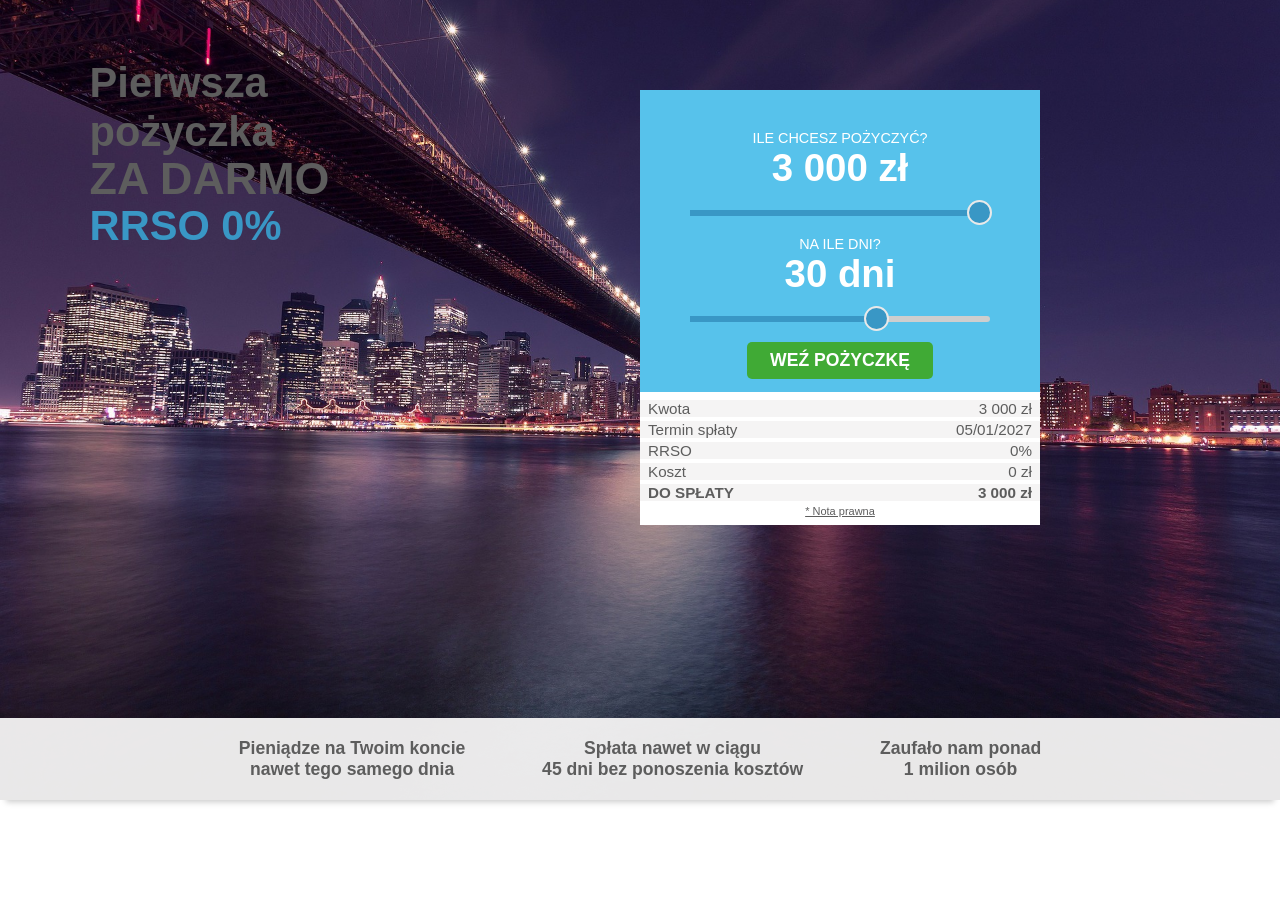
==== commit e34ea03a: "form update" ====
--- a/my.html
+++ b/my.html
@@ -107,7 +107,7 @@
         <div class="container__form">
             <div class="container__form-title--text upper">uzupełnij formularz i weź szybką pożyczkę</div>
             <div class="container__form-title--text"><span class='bold'>KROK 1</span>- dane podstawowe </div>
-            <div class="form" id="form1">
+            <form class="form" id="form1">
 <div class="error error2">UZUPEŁNIJ BRAKUJĄCE DANE ZANIM PRZEJDZIESZ DALEJ
     <img src="./28f9ly8ilsk9n24x.png"
         alt="" /></div>
@@ -194,7 +194,7 @@
   alt="" /></div>
 </div>
      
-  </div>
+</form>
  <div class="back" >
 <p id="back1"> &lt; krok wstecz</p>
 </div>
@@ -257,7 +257,7 @@
         <div class="container__form">
             <div class="container__form-title--text upper">uzupełnij formularz i weź szybką pożyczkę</div>
             <div class="container__form-title--text"><span class='bold'>KROK 2</span>- informacje o dochodach</div>
-            <div class="form" id="form2">
+            <form class="form" id="form2">
                 <div class="error error2">UZUPEŁNIJ BRAKUJĄCE DANE ZANIM PRZEJDZIESZ DALEJ <img
        src="./28f9ly8ilsk9n24x.png"
        alt="" /></div>
@@ -318,7 +318,7 @@
        </div>
    </div>
                 </div>
-                <!-- HTML OD OLI  -->
+              
                 <div class="arrow"><img
        src="./5jdbnce32l3qhscj.png"
        alt="" />
@@ -338,7 +338,7 @@
            MIESZKANIA </label> <input type="text" id="APPARTMENT_NUMBER" 
            name="NUMER_MIESZKANIA" />
 
-       <!-- nie dawałam required  -->
+    
    </div>
    <div class="form__inputs-input small"><label class="bold" for="zip">KOD POCZTOWY </label>
        <input type="text" id="zip" name="zip" required="" placeholder="00-000" class="input2"  /><span></span>
@@ -366,7 +366,7 @@
                 </div>
                 <div class="form__inputs">
    <div class="form__inputs-checkbox">
-       <!-- nowa klasa: form__inputs-checkbox  --> <label class="form__label checkbox font">  <input
+      <label class="form__label checkbox font">  <input
                id="address" class="checkbox__input" type="checkbox" name="MAIL_ADRESS" />Taki
            sam jak adres zamieszkania <span class="checkbox__checkmark checkbox__checkmark2"></span>
        </label></div>
@@ -384,7 +384,7 @@
            for="MAIL_ADRESS_APPARTMENT_NUMBER">NR. MIESZKANIA </label> <input type="text"
            name="MIESZKANIE_ADRES_KORESPONDENCYJNY" id="MAIL_ADRESS_APPARTMENT_NUMBER" />
 
-       <!-- nie dawałam required  -->
+
    </div>
    <div class="form__inputs-input small"><label class="bold" for="MAIL_ADRESS_ZIP">KOD POCZTOWY
        </label> <input type="text" id="MAIL_ADRESS_ZIP" name="ZIP_ADRES_KORESPONDENCYJNY" class="input2" 
@@ -499,7 +499,7 @@
                for="WORK_ADRESS_APPARTMENT_NUMBER">NR. MIESZKANIA </label> <input type="text"
                id="WORK_ADRESS_APPARTMENT_NUMBER" name="PRACA_MIESZKANIE" />
 
-           <!-- nie dawałam required  -->
+         
        </div>
        <div class="form__inputs-input small"><label class="bold" for="WORK_ADRESS_ZIP">KOD
                POCZTOWY </label> <input  class="input2" type="text" id="WORK_ADRESS_ZIP" placeholder="00-000"
@@ -573,7 +573,7 @@
                for="WORK_ADRESS_APPARTMENT_NUMBER">NR. MIESZKANIA </label> <input type="text" 
                id="WORK_ADRESS_APPARTMENT_NUMBER" name="PRACA_MIESZKANIE" />
 
-           <!-- nie dawałam required  -->
+         
        </div>
        <div class="form__inputs-input small"><label class="bold" for="WORK_ADRESS_ZIP">KOD
                POCZTOWY </label> <input type="text" id="WORK_ADRESS_ZIP" placeholder="00-000" class="input2" 
@@ -759,7 +759,7 @@
 
 
 
-            </div>
+            </form>
         </div>
         <div class="back" >
                 <p id="back2"> &lt; krok wstecz</p>
--- a/style.css
+++ b/style.css
@@ -1,382 +1,1310 @@
-body {
-            margin: 0;
-            padding: 0;
-            font-family: 'Open Sans', sans-serif;
-            font-size: 16px;
-            color: #5d5d5d;
+
+
+    body {
+        margin: 0;
+        padding: 0;
+        font-family: 'Open Sans', sans-serif;
+        font-size: 16px;
+        color: #5d5d5d;
+    }
+
+    .wrapper {
+        background-image: url("./new-york-city-336475_1920.jpg");
+        background-position: center;
+        background-repeat: no-repeat;
+        background-size: cover;
+        /* width:100vw; */
+        height: 800px;
+        display: flex;
+        flex-direction: column;
+    }
+
+    .container {
+        height: 100%;
+        padding: 2% 7%;
+    }
+
+    .container__logo--img {
+        width: 253px;
+        height: 75px;
+    }
+
+    .bold {
+        font-weight: bold;
+    }
+
+    .container__title-title {
+        color: #5d5d5d;
+        font-size: 2.6rem;
+        line-height: 2.9rem;
+    }
+
+    .container__title-title--uppercase {
+        text-transform: uppercase;
+        font-size: 2.8rem;
+    }
+
+    .container__title-title--blue {
+        text-transform: uppercase;
+        color: #3997c5;
+    }
+
+    .wrapper__footer {
+        display: flex;
+        flex-direction: row;
+        background-color: rgba(245, 244, 244, 0.95);
+        width: 100%;
+        justify-content: center;
+        align-items: flex-end;
+        padding: 20px 0 20px 0;
+        -webkit-box-shadow: 0 8px 6px -6px rgb(202, 202, 202);
+        -moz-box-shadow: 0 8px 6px -6px rgb(202, 202, 202);
+        box-shadow: 0 8px 6px -6px rgb(202, 202, 202);
+        position: relative;
+        z-index: 2;
+    }
+
+    .white-bg {
+        background-color: rgba(255, 255, 255, 1) !important;
+    }
+
+    .wrapper__footer-item {
+        margin: 0 3%;
+        display: flex;
+        flex-direction: column;
+        justify-content: center;
+        align-items: center;
+        text-align: center;
+    }
+
+    .wrapper__footer-item--img {
+        width: 94px;
+        height: 60px;
+    }
+
+    .wrapper__footer-item--text {
+        font-weight: bold;
+        font-size: 1.1rem;
+        color: #5d5d5d;
+    }
+
+    .container__box {
+        background-color: #57c2eb;
+        width: 400px;
+        height: 400px;
+        position: absolute;
+        left: 50%;
+        top: 10%;
+    }
+
+    .footer {
+        background-color: #f5f4f4;
+        padding-top: 4%;
+    }
+
+    .footer__text {
+        color: #666666;
+        font-size: .6rem;
+        margin-bottom: 20px;
+        padding: 0 8%;
+    }
+
+    .footer__text>a {
+        color: #666666;
+        font-size: .6rem;
+    }
+
+    .footer__text--bold {
+        font-weight: bold;
+        font-size: .7rem;
+    }
+
+    .footer__copyright {
+        font-size: .8rem;
+        text-align: center;
+        padding: 8px 0;
+        background-color: white;
+        border-top: .5px solid rgb(158, 158, 158);
+        border-left: .5px solid rgb(158, 158, 158);
+        border-right: .5px solid rgb(158, 158, 158);
+        -webkit-box-shadow: inset 0px 2px 16px -2px rgba(138, 138, 138, 1);
+        -moz-box-shadow: inset 0px 2px 16px -2px rgba(138, 138, 138, 1);
+        box-shadow: inset 0px 6px 4px -5px rgba(138, 138, 138, 1);
+    }
+
+    .container__box--slider {
+        margin-top: 10%;
+        text-align: center;
+    }
+
+    .slider__range--title {
+        color: #fff;
+        font-size: .9rem;
+    }
+
+    .slider__range--output {
+        color: #fff;
+        font-size: 2.4rem;
+    }
+
+    .section-container {
+        display: block;
+    }
+
+    .none {
+        display: none;
+        height: 0;
+    }
+
+    input[type=range] {
+        -webkit-appearance: none;
+        width: 100%;
+        background: transparent;
+    }
+
+    input[type=range]::-webkit-slider-thumb {
+        -webkit-appearance: none;
+    }
+
+    input[type=range]:focus {
+        outline: none;
+    }
+
+    input[type=range]::-ms-track {
+        width: 100%;
+        cursor: pointer;
+        background: transparent;
+        border-color: transparent;
+        color: transparent;
+    }
+
+    .slider {
+        position: relative;
+        max-width: 300px;
+        margin: 0 auto;
+        height: 6px;
+        border: none;
+        border-radius: 5px;
+        background-color: #cecece;
+        top: 20px;
+    }
+
+    .slider__range--color {
+        position: absolute;
+        -webkit-appearance: none;
+        z-index: 1;
+        background-color: #3997c5;
+        background-repeat: repeat-x;
+        height: 6px;
+        top: 0px;
+    }
+
+    input[type=range]::-webkit-slider-thumb {
+        -webkit-appearance: none;
+        cursor: pointer;
+        position: relative;
+        z-index: 10;
+        border: 2px solid rgb(233, 233, 233);
+        font-weight: bold;
+        border-radius: 50%;
+        width: 25px;
+        height: 25px;
+        top: -12px;
+        background-color: #3997c5;
+    }
+
+    input[type=range]::-moz-range-thumb {
+        -webkit-appearance: none;
+        cursor: pointer;
+        position: relative;
+        z-index: 10;
+        border: 2px solid rgb(233, 233, 233);
+        font-weight: bold;
+        border-radius: 50%;
+        width: 25px;
+        height: 25px;
+        top: -12px;
+        background-color: #3997c5;
+    }
+
+    input[type=range]::-webkit-slider-thumb:hover {
+        border: 1px solid #256180;
+        color: #fff;
+        font-weight: bold;
+    }
+
+    .container__box--button {
+        position: relative;
+        top: 10%;
+        height: 90px;
+    }
+
+    .button__container {
+        background-color: #40aa35;
+        width: 45%;
+        margin: 0 auto;
+        text-align: center;
+        color: #fff;
+        text-transform: uppercase;
+        font-size: 1.1rem;
+        padding: 2% .8%;
+        border-radius: 5px;
+        font-weight: bold;
+        cursor:pointer;
+    }
+
+    table {
+        border-collapse: collapse;
+        border-spacing: 0;
+    }
+
+    td,
+    th {
+        padding: 0;
+    }
+
+    b,
+    strong {
+        font-weight: bold;
+    }
+
+    .RRSO-link {
+        text-align: center;
+        color: #fff;
+        font-size: 11px;
+        text-decoration: underline;
+        cursor: pointer;
+        position: relative;
+        z-index: 1;
+        padding-bottom: 10px;
+    }
+
+    .RRSO {
+        display: none;
+        position: absolute;
+        width: 100%;
+        height: 90%;
+        left: 0px;
+        right: 0px;
+        top: 0px;
+        bottom: 0px;
+        z-index: 1001;
+        overflow: auto;
+    }
+
+    .costs {
+        display: none;
+        position: absolute;
+        width: 100%;
+        height: 90%;
+        left: 0px;
+        right: 0px;
+        top: 100px;
+        bottom: 0px;
+        z-index: 1003;
+        overflow: auto;
+    }
+
+    .legal-note {
+        display: none;
+        position: absolute;
+        width: 100%;
+        height: 90%;
+        left: 0px;
+        right: 0px;
+        top: 100px;
+        bottom: 0px;
+        z-index: 1002;
+        overflow: auto;
+    }
+
+    .standard-info-wrapper {
+        position: relative;
+        background: white;
+        margin: 30px auto;
+        padding: 10px 30px;
+    }
+
+    .narrow {
+        width: 50%;
+    }
+
+    .close {
+        color: #3996c4;
+        position: absolute;
+        top: -10px;
+        right: 10px;
+        font-size: 38px;
+        text-shadow: 1px 1px 1px #828282;
+    }
+
+    .close:hover,
+    .close:focus {
+        color: black;
+        text-decoration: none;
+        cursor: pointer;
+    }
+
+    .container__box--summary {
+        padding: 1% 0 2% 0;
+        background-color: #ffffff;
+    }
+
+    .high-price-info {
+        display: none;
+        top: 10px;
+        font-size: .8rem;
+        color: rgb(187, 3, 3);
+        text-align: center;
+    }
+
+    .summary__box {
+        margin: 1% 0;
+        padding: 0 2%;
+        background-color: #f5f4f4;
+        display: flex;
+        flex-direction: row;
+        justify-content: space-between;
+        font-size: .95rem;
+    }
+
+    .summary__link {
+        text-align: center;
+        font-size: 11px;
+        text-decoration: underline;
+        cursor: pointer;
+    }
+
+    .second {
+
+        display: none;
+        background-color: #f5f4f4;
+    }
+
+    .third {
+        display: none;
+    }
+
+    .fourth {
+        display: none;
+    }
+    .second__footer {
+        background-color: #f5f4f4;
+        display: flex;
+        flex-direction: row;
+        /* width: 100%; */
+        justify-content: left;
+        align-items: center;
+        font-size: .9rem;
+        padding: 3px 0 3% 0;
+        -webkit-box-shadow: 0 8px 6px -6px rgb(202, 202, 202);
+        -moz-box-shadow: 0 8px 6px -6px rgb(202, 202, 202);
+        box-shadow: 0 8px 6px -6px rgb(202, 202, 202);
+        position: relative;
+        z-index: 10000;
+        color: white;
+        padding: 2rem 5rem;
+    }
+
+
+    .shadow {
+        -webkit-box-shadow: 0 8px 6px -6px rgb(202, 202, 202);
+        -moz-box-shadow: 0 8px 6px -6px rgb(202, 202, 202);
+        box-shadow: 0 8px 6px -6px rgb(202, 202, 202);
+    }
+
+    .second__footer p,
+    .second__header p {
+        margin-block-start: 0em;
+        margin-block-end: 0em;
+    }
+
+    .form__title,
+    .second__footer-text--upper,
+    .second__header-text--upper,
+    .second__header-title--text {
+        text-transform: uppercase;
+    }
+
+    .second__footer-text--upper {
+        color: #5d5d5d;
+    }
+
+    .second__footer-text,
+    .second__header-text {
+        padding-left: 1.6rem;
+    }
+
+    .second__footer-text {
+        color: #3997c5;
+    }
+
+    .second__header {
+        display: flex;
+        flex-direction: row;
+        justify-content: space-between;
+        align-items: flex-end;
+        padding: 2rem 1rem 1rem 4rem;
+        background-color: #fff;
+    }
+
+    .second__header-header {
+        display: flex;
+        flex-direction: row;
+        justify-content: center;
+    }
+
+    .second__header-text {
+        color: #3997c5;
+    }
+
+    .second__header-title--small {
+        margin-top: 30px;
+        margin-bottom: 40px;
+        font-size: 1.4rem;
+    }
+
+    .second__header-title {
+        background-color: #f5f4f4;
+        position: relative;
+        margin: 0;
+        text-align: center;
+        font-size: 1.7rem;
+        padding: 0;
+        padding-top: 1rem;
+    }
+
+    .second__header-title--img img {
+
+        width: auto;
+        max-width: 100%;
+        height: auto;
+
+    }
+
+    .container__form {
+
+        background-color: #fff;
+    }
+
+    .form {
+        position: relative;
+        width: 40%;
+        padding: 1rem;
+        background-color: #fff;
+        margin-left: 8rem;
+      
+        border-radius: 4px;
+        -webkit-box-shadow: inset 0px 0px 16px -6px rgb(202, 202, 202);
+        -moz-box-shadow: inset 0px 0px 16px -6px rgb(202, 202, 202);
+        box-shadow: inset 0px 0px 16px -6px rgb(202, 202, 202);
+    }
+
+    .container__form-title--text {
+        color: #828282;
+        width: 40%;
+
+        background-color: #fff;
+        margin-left: 8rem;
+
+        padding: .2rem;
+        font-size: 1rem;
+    }
+
+    .container__form-title--text span {
+        color: #c21081;
+        text-transform: uppercase;
+    }
+
+    .upper {
+        padding-top: 1rem;
+        text-transform: uppercase;
+    }
+
+    .form__title {
+        font-size: .9rem;
+        text-align: center;
+        color: #5d5d5d;
+    }
+
+    .form__inputs {
+        margin: 25px auto 0 auto;
+        width: 90%;
+    }
+
+    .form__inputs-input {
+        width: 100%;
+        margin: 0 auto;
+        border-bottom: 1px solid #4da1ca;
+        display: flex;
+        align-items: center;
+        background-color: #f5f4f4;
+        border-radius: 6px 6px 0 0;
+        margin-bottom: 2rem;
+        -webkit-box-shadow: 0 5px 6px -4px rgb(202, 202, 202);
+        -moz-box-shadow: 0 5px 6px -4px rgb(202, 202, 202);
+        box-shadow: 0 5px 6px -4px rgb(202, 202, 202);
+        position: relative;
+    }
+
+    input[type=text],
+    input[type=tel],
+    input[type=email] {
+        background: transparent;
+        border: none;
+        width: 90%;
+        color: black;
+        padding: 12px 0 7px 11px;
+        outline: none;
+    }
+
+    .small {
+        width: 30%;
+        margin: 0;
+        margin-bottom: 2rem;
+    }
+
+    label {
+        position: absolute;
+        top: -25px;
+        color: #707070;
+    }
+
+    .gap {
+        margin-top: 65px;
+    }
+
+    .small label {
+        width: 300px;
+    }
+
+    input::placeholder {
+        color: #b7bfc2;
+        font-size: 1rem;
+    }
+
+    ::-webkit-input-placeholder {
+        color: #b7bfc2;
+        font-size: 1rem;
+    }
+
+    input:-moz-placeholder {
+        color: #b7bfc2;
+        font-size: 1rem;
+        opacity: 1;
+    }
+
+    input::-moz-placeholder {
+        color: #b7bfc2;
+        font-size: 1rem;
+        opacity: 1;
+    }
+
+    input:-ms-input-placeholder {
+        color: #b7bfc2;
+        font-size: 1rem;
+    }
+
+    .arrow {
+        width: 90%;
+        margin: 0 auto;
+    }
+
+    label img {
+        width: 21px;
+        height: 21px;
+        vertical-align: top;
+    }
+
+    .form__inputs-input--title {
+        font-size: 1rem;
+        position: relative;
+    }
+
+    .section__container--select {
+        width: 100%;
+        margin: 0 auto;
+        position: relative;
+        border: 1px solid #ccc;
+        cursor: pointer;
+        outline: none;
+        background: transparent;
+        border: none;
+
+        outline: none;
+        width: 100%;
+        margin: 0 auto;
+        border-bottom: 1px solid #4da1ca;
+        display: flex;
+        align-items: center;
+        background-color: #f5f4f4;
+        border-radius: 6px 6px 0 0;
+        margin-bottom: 2rem;
+        -webkit-box-shadow: 0 5px 6px -4px rgb(202, 202, 202);
+        -moz-box-shadow: 0 5px 6px -4px rgb(202, 202, 202);
+        box-shadow: 0 5px 6px -4px rgb(202, 202, 202);
+        position: relative;
+    }
+
+    .section__container--select select {
+        width: 100%;
+        height: 100%;
+        background: transparent;
+        background: transparent;
+        border: none;
+        color: black;
+        padding: 12px 0 7px 11px;
+        outline: none;
+        color: #b7bfc2;
+        font-size: 1rem;
+    }
+
+    /* The container must be positioned relative: */
+    .custom-select {
+        width: 100%;
+        margin: 0 auto;
+        position: relative;
+        border: 1px solid #ccc;
+        cursor: pointer;
+        outline: none;
+        background: transparent;
+        border: none;
+        color: #b7bfc2;
+        outline: none;
+        width: 100%;
+        margin: 0 auto;
+
+        display: flex;
+        align-items: center;
+        background-color: #f5f4f4;
+        border-radius: 6px 6px 0 0;
+        margin-bottom: 2rem;
+        -webkit-box-shadow: 0 5px 6px -4px rgb(202, 202, 202);
+        -moz-box-shadow: 0 5px 6px -4px rgb(202, 202, 202);
+        box-shadow: 0 5px 6px -4px rgb(202, 202, 202);
+        position: relative;
+        z-index: 90000;
+    }
+
+    .custom-select select {
+        display: none;
+        /*hide original SELECT element: */
+    }
+
+    .select-selected {
+        background-color: #f5f4f4;
+        width: 100%;
+        display: flex;
+        flex-direction: row;
+        justify-content: space-between;
+    }
+
+    /* Style the arrow inside the select element: */
+    .select-selected:after {
+        position: absolute;
+        content: "";
+        top: 14px;
+        right: 10px;
+        width: 0;
+        height: 0;
+        border: 6px solid transparent;
+        border-color: #b7bfc2 transparent transparent transparent;
+
+    }
+
+    /* Point the arrow upwards when the select box is open (active): */
+    .select-selected.select-arrow-active:after {
+        border-color: transparent transparent #b7bfc2 transparent;
+        top: 7px;
+    }
+
+    /* style the items (options), including the selected item: */
+    .select-items div,
+    .select-selected {
+
+        padding: 8px 16px;
+        border: 1px solid transparent;
+        border-color: transparent transparent rgba(0, 0, 0, 0.1) transparent;
+        cursor: pointer;
+        border-bottom: 1px solid #4da1ca;
+    }
+
+    .fa-search {
+        color: #b7bfc2;
+        font-family: FontAwesome;
+        font-size: 1rem;
+        position: relative;
+        z-index: 999990;
+        margin-right: 10px;
+    }
+
+
+    .select-items {
+        position: absolute;
+        background-color: #f5f4f4;
+
+        top: 100%;
+        color: black;
+        left: 0;
+        right: 0;
+        z-index: 99;
+        height: 170px;
+        overflow-y: scroll;
+    }
+
+    .select-hide {
+        display: none;
+    }
+
+
+    .select-items div:hover,
+    .same-as-selected {
+        background-color: rgba(0, 0, 0, 0.1);
+    }
+
+
+
+    .section__container--checkboxes {
+        display: flex;
+        flex-direction: row;
+        justify-content: flex-start;
+        margin: 0 auto;
+        height: 80px;
+    }
+
+    .form__inputs-checkbox {
+        position: relative;
+        top: 0px;
+        text-decoration: underline;
+    }
+
+    .section__container--checkboxes label {
+        display: block;
+        font-size: 16px;
+        color: #000;
+        margin: 0 8px;
+        cursor: pointer;
+        position: relative;
+        top: .2rem;
+        text-align: center;
+    }
+
+    .section__container--checkboxes label input {
+        opacity: 0;
+        cursor: pointer;
+        height: 30px;
+        width: 135px;
+        position: relative;
+        top: 24%;
+        left: -1%;
+    }
+
+    .checkmark {
+        position: absolute;
+        top: 24%;
+        left: -1%;
+        min-height: 30px;
+        height: auto;
+        width: 125px;
+        background-color: #f5f4f4;
+
+        border: 2px solid #4da1ca;
+        border-radius: 5px;
+        padding-top: 8px;
+    }
+
+    .checkmark:after {
+        content: "";
+        position: absolute;
+        display: none;
+    }
+
+
+
+    .section__container--checkboxes label input:checked+.checkmark {
+        background-color: #fff;
+    }
+
+    .section__container--checkboxes label input:checked+.checkmark::before {
+
+        background-image: url('https://s3-eu-west-1.amazonaws.com/salesmanagoimg/36ah1dxt6fpehf53/bz0skjq3it4c2v3k/7wilvsrw2v7em1e8.PNG');
+        background-size: 15px 15px;
+        display: inline-block;
+        width: 15px;
+        height: 15px;
+        content: "";
+    }
+
+    .relative {
+        position: relative;
+    }
+
+    .label {
+        position: absolute;
+        top: -25px;
+        color: #707070;
+    }
+
+    .form__inputs-agreements {
+        display: flex;
+        flex-direction: column;
+        position: relative;
+
+    }
+
+    .checkbox {
+        position: relative;
+        padding-left: 35px;
+        font-size: 10px;
+        margin-top: 25px;
+    }
+
+    .checkbox__checkmark {
+        width: 10px;
+        height: 10px;
+        display: inline-block;
+        position: absolute;
+        top: 0px;
+        left: 0px;
+        border: 1px solid #000;
+        cursor: pointer;
+        border-radius: 2px;
+    }
+
+    .checkbox__checkmark2 {
+        top: 4px;
+    }
+
+    .checkmark-all {
+        left: -10px;
+    }
+
+    .checkbox__checkmark:after {
+        content: "";
+        left: 2px;
+        top: -5px;
+        position: absolute;
+        width: 6px;
+        height: 10px;
+        border: solid #40aa35;
+        border-width: 0 3px 3px 0;
+        -webkit-transform: rotate(45deg);
+        -ms-transform: rotate(45deg);
+        transform: rotate(45deg);
+        opacity: 0;
+    }
+
+    .checkbox__input:checked~.checkbox__checkmark:after {
+        display: block;
+        opacity: 1;
+    }
+
+    .checkbox__input:checked~.checkbox__checkmark {
+        background-color: #fff;
+    }
+
+    .checkbox__input {
+        display: none;
+    }
+
+    .to-info {
+        width: 100%;
+    }
+
+    .info {
+
+        position: absolute;
+        left: 100%;
+        /* bottom: -39px; */
+        bottom: 0;
+        width: 80%;
+        border-bottom: 1px solid #4da1ca;
+        z-index: 990;
+    }
+
+    .info__inner {
+        background-color: #aae0f5;
+        width: 300px;
+        padding: 10px 20px;
+        margin-left: auto;
+        font-weight: normal;
+        font-size: .9rem;
+        position: relative;
+    }
+
+    .info__inner img {
+        position: absolute;
+        top: -11px;
+        left: -13px;
+    }
+
+    .info-img {
+        position: relative;
+        z-index: 1000;
+        cursor: pointer;
+    }
+
+    .higher {
+        bottom: 2px;
+        width: 180%;
+        left: 0%;
+    }
+
+    .lower {
+        bottom: -60px;
+        width: 100%;
+        left: 80%;
+    }
+
+    .button {}
+
+ 
+
+    .button__inner {
+        width: 36%;
+        background-color: #5d5d5d;
+        border: none;
+        color: white;
+        padding: 0.55rem 0;
+        text-decoration: none;
+        border-radius: 3px;
+        margin: 3.5rem auto 0.9rem auto;
+        cursor: pointer;
+        font-weight: 600;
+        font-size: 1.2em;
+        text-transform: uppercase;
+        text-align: center;
+    }
+     .button__inner--submit {
+        width: 36%;
+        background-color: #5d5d5d;
+        border: none;
+        color: white;
+        padding: 0.55rem 0;
+        text-decoration: none;
+        border-radius: 3px;
+        margin: 3.5rem auto 0.9rem auto;
+        cursor: pointer;
+        font-weight: 600;
+        font-size: 1.2em;
+        text-transform: uppercase;
+        text-align: center;
+    }
+input[type=submit] {
+
+        background: none;
+        color: inherit;
+        border: none;
+        padding: 0;
+        font: inherit;
+        cursor: pointer;
+        outline: inherit;
+        text-transform: uppercase;
+        text-align: center;
+        font-weight: 600;
+        font-size: 1.2em;
+        background-color: #5d5d5d;
+        border: none;
+        color: white;
+      
+        text-decoration: none;
+        border-radius: 3px;
+       
+    }
+    .button__inner i {
+        color: white;
+    }
+
+    .wide {
+        width: 165px !important;
+    }
+
+    .extrawide {
+        width: 200px !important;
+    }
+
+    button__inner:hover {
+        box-shadow: 5px 5px 5px #eee;
+        -webkit-box-shadow: 10px 10px 19px -2px rgba(61, 61, 61, 0.44);
+        -moz-box-shadow: 10px 10px 19px -2px rgba(61, 61, 61, 0.44);
+        box-shadow: 10px 10px 19px -2px rgba(61, 61, 61, 0.44);
+    }
+
+    .padding-top {
+        padding-top: 1.3rem;
+
+    }
+
+
+    .all {
+        text-decoration: underline;
+
+
+        padding-left: 20px;
+
+        margin-top: 25px;
+
+
+    }
+
+    .font {
+        font-size: .9rem;
+        vertical-align: top;
+        padding-left: 20px;
+    }
+
+    .validation-img {
+        position: absolute;
+        left: 102%;
+    }
+
+    .consents-validation-img {
+        position: absolute;
+        top: -2px;
+        left: -20px;
+    }
+
+    .consents-validation-img img {
+        width: 15px;
+        height: 12px;
+    }
+
+    .validation-img--img {
+        width: 18px;
+        height: 15px;
+    }
+    .validation-img img {
+        width: 18px;
+        height: 15px;
+    }
+
+    .small .validation-img {
+        left: 340%;
+    }
+    input:-webkit-autofill,
+    input:-webkit-autofill:hover,
+    input:-webkit-autofill:focus,
+    textarea:-webkit-autofill,
+    textarea:-webkit-autofill:hover,
+    textarea:-webkit-autofill:focus,
+    select:-webkit-autofill,
+    select:-webkit-autofill:hover,
+    select:-webkit-autofill:focus {
+        border: none;
+        -webkit-text-fill-color: black;
+        -webkit-box-shadow: 0 0 0px 1000px transparent inset;
+        transition: background-color 5000s ease-in-out 0s;
+    }
+
+    .currency {
+        position: relative;
+        left: 102%;
+    }
+
+    .error {
+
+        position: absolute;
+        font-size: .8rem;
+        background-color: #c11277;
+        top: -20px;
+        font-weight: 600;
+        color: white;
+        text-align: center;
+        width: 100%;
+        left: 100%;
+        padding: .5rem 0;
+        display: none;
+    }
+
+    .error img {
+        width: 16px;
+        height: 16px;
+        float: right;
+        padding-right: 4px;
+    }
+
+    .error2 {
+       
+        font-size: .8rem;
+        background-color: #c11277;
+
+        font-weight: 600;
+        color: white;
+        text-align: center;
+        width: 104%;
+left: -15px;
+padding: .5rem 0;
+position: relative;
+top: -20px;
+       
+     
+
+    }
+
+    .error3 {
+        width: 220px;
+        left: 120%;
+        top: 0px;
+    }
+
+    .error4 {
+
+        left: 400%;
+    }
+
+    .error5 {
+        position:absolute;
+        top:85%;
+        width: 100%;
+        left:0;
+    }
+
+    .error6 {
+        position:absolute;
+        top:93.5%;
+        width: 100%;
+        left:0;
+    }
+    .info2 {
+        left: 350%;
+    }
+
+    #umowa {
+        display: none;
+    }
+
+    #dzialalnosc {
+        display: none;
+    }
+
+    #student {
+        display: none;
+    }
+
+    #bezrobotny {
+        display: none;
+    }
+
+    #inne {
+        display: none;
+    }
+
+    .back{
+    width: 40%;
+margin-left: 8rem;
+margin-bottom: 2.5rem;
+    }
+    .back p{
+        text-align: center;
+text-decoration: underline;
+font-size: .6rem;
+text-transform: uppercase; 
+cursor:pointer;
+    }
+
+    .fourth .container__form {padding-top:2rem;
+
+        background-color: #fff;
+      
+        text-align:center;
+    }
+   
+    .fourth .container__form-title--text{
+        color:#828282;
+        width: 40%;
+        
+        background-color: #fff;
+        margin-left: 8rem;
+       
+     padding:.2rem;
+        font-size:1rem;
+    }
+    .fourth .container__form-title--text span{
+    color:#c21081;   
+    text-transform: uppercase;
+    }
+
+    @media only screen and (max-width:853px) {
+
+        .form {
+width: 60%;
+        }
+
+        .info {
+left: 50%;
+        }
+
+        .higher {
+width: 90%;
+        }
+
+        .container {
+padding: 0% 0%;
+        }
+
+        .container__box {
+left: 40%;
+top: 15%;
+
+        }
+    }
+
+    @media only screen and (max-width:675px) {
+        .container__box {
+
+width: 320px;
+height: 400px;
+
+        }
+    }
+
+    @media only screen and (max-width:520px) {
+        .container {
+display: flex;
+flex-direction: column;
+width: 360px;
+padding-bottom: 100px;
+
         }
 
         .wrapper {
-            background-image: url('new-york-city-336475_1920.jpg');
-            background-position: center;
-            background-repeat: no-repeat;
-            background-size: cover;
-     
-            height: 800px;
-            display: flex;
-            flex-direction: column;
-        }
-
-        .container {
-            height: 100%;
-            padding: 2% 7%;
-        }
-
-        .container__logo--img {
-            width: 253px;
-            height: 75px;
-        }
-
-        .bold {
-            font-weight: bold;
-        }
-
-        .container__title-title {
-            color: #fff;
-            font-size: 2.6rem;
-            line-height: 2.9rem;
-        }
-
-        .container__title-title--uppercase {
-            text-transform: uppercase;
-            font-size: 2.8rem;
-        }
-
-        .container__title-title--blue {
-            text-transform: uppercase;
-            color: #3997c5;
-        }
-
-        .wrapper__footer {
-            display: flex;
-            flex-direction: row;
-            background-color: rgba(245, 244, 244, 0.95);
-            width: 100%;
-            justify-content: center;
-            align-items: flex-end;
-            padding: 20px 0 20px 0;
-            -webkit-box-shadow: 0 8px 6px -6px rgb(202, 202, 202);
-            -moz-box-shadow: 0 8px 6px -6px rgb(202, 202, 202);
-            box-shadow: 0 8px 6px -6px rgb(202, 202, 202);
-            position: relative;
-            z-index: 2;
-        }
-
-        .white-bg {
-            background-color: rgba(255, 255, 255, 1) !important;
-        }
-
-        .wrapper__footer-item {
-            margin: 0 3%;
-
-            display: flex;
-            flex-direction: column;
-            justify-content: center;
-            align-items: center;
-            text-align: center;
-        }
-
-        .wrapper__footer-item--img {
-            width: 94px;
-            height: 60px;
-        }
-
-        .wrapper__footer-item--text {
-            font-weight: bold;
-            font-size: 1.1rem;
-            color: #5d5d5d;
+height: auto;
         }
 
         .container__box {
-            background-color: #57c2eb;
-            width: 400px;
-            height: 400px;
-            position: absolute;
-            left: 50%;
-            top: 10%;
-        }
-
-        .footer {
-            background-color: #f5f4f4;
-            padding-top: 4%;
-        }
-
-        .footer__text {
-            color: #666666;
-            font-size: .6rem;
-            margin-bottom: 20px;
-            padding: 0 8%;
-        }
-
-        .footer__text>a {
-            color: #666666;
-            font-size: .6rem;
-        }
-
-        .footer__text--bold {
-            font-weight: bold;
-            font-size: .7rem;
-        }
-
-        .footer__copyright {
-            font-size: .8rem;
-            text-align: center;
-            padding: 8px 0;
-            background-color: white;
-            border-top: .5px solid rgb(158, 158, 158);
-            border-left: .5px solid rgb(158, 158, 158);
-            border-right: .5px solid rgb(158, 158, 158);
-            -webkit-box-shadow: inset 0px 2px 16px -2px rgba(138, 138, 138, 1);
-            -moz-box-shadow: inset 0px 2px 16px -2px rgba(138, 138, 138, 1);
-            box-shadow: inset 0px 6px 4px -5px rgba(138, 138, 138, 1);
-        }
-
-        .container__box--slider {
-            margin-top: 10%;
-            text-align: center;
-        }
-
-        .slider__range--title {
-            color: #fff;
-            font-size: .9rem;
-        }
-
-        .slider__range--output {
-            color: #fff;
-            font-size: 2.4rem;
-        }
-
-        .section-container {
-            display: block;
-        }
-
-        .none {
-            display: none;
-            height: 0;
-        }
-
-        input[type=range] {
-            -webkit-appearance: none;
-            width: 100%;
-            background: transparent;
-        }
-
-        input[type=range]::-webkit-slider-thumb {
-            -webkit-appearance: none;
-        }
-
-        input[type=range]:focus {
-            outline: none;
-        }
-
-        input[type=range]::-ms-track {
-            width: 100%;
-            cursor: pointer;
-            background: transparent;
-            border-color: transparent;
-            color: transparent;
-        }
-
-        .slider {
-            position: relative;
-            max-width: 300px;
-            margin: 0 auto;
-            height: 6px;
-            border: none;
-            border-radius: 5px;
-            background-color: #cecece;
-            top: 20px;
-        }
-
-        .slider__range--color {
-            position: absolute;
-            -webkit-appearance: none;
-            z-index: 1;
-            background-color: #3997c5;
-            background-repeat: repeat-x;
-            height: 6px;
-            top: 0px;
-        }
-
-        input[type=range]::-webkit-slider-thumb {
-            -webkit-appearance: none;
-            cursor: pointer;
-            position: relative;
-            z-index: 10;
-            border: 2px solid rgb(233, 233, 233);
-            font-weight: bold;
-            border-radius: 50%;
-            width: 25px;
-            height: 25px;
-            top: -12px;
-            background-color: #3997c5;
-        }
-
-        input[type=range]::-moz-range-thumb {
-            -webkit-appearance: none;
-            cursor: pointer;
-            position: relative;
-            z-index: 10;
-            border: 2px solid rgb(233, 233, 233);
-            font-weight: bold;
-            border-radius: 50%;
-            width: 25px;
-            height: 25px;
-            top: -12px;
-            background-color: #3997c5;
-        }
-
-        input[type=range]::-webkit-slider-thumb:hover {
-            border: 1px solid #256180;
-            color: #fff;
-            font-weight: bold;
-        }
-
-        .container__box--button {
-            position: relative;
-            top: 10%;
-            height: 90px;
-            cursor:pointer;
-        }
-
-        .button__container {
-      
-            background-color: #40aa35;
-            width: 45%;
-            margin: 0 auto;
-            text-align: center;
-            color: #fff;
-            text-transform: uppercase;
-            font-size: 1.1rem;
-            padding: 2% .8%;
-            border-radius: 5px;
-            font-weight: bold;      
-       
-        }
-    
-        .high-price-info {
-            display: none;
-            top: 10px;
-            font-size: .8rem;
-            color: rgb(187, 3, 3);
-            text-align: center;
-        }
-
-        table {
-            border-collapse: collapse;
-            border-spacing: 0;
-        }
-
-        td,
-        th {
-            padding: 0;
-        }
-
-        b,
-        strong {
-            font-weight: bold;
-        }
-
-        .RRSO-link {
-            text-align: center;
-            color: #fff;
-            font-size: 11px;
-            text-decoration: underline;
-            cursor: pointer;
-            position: relative;
-            z-index: 1;
-            padding-bottom: 10px;
-        }
-
-        .RRSO {
-            display: none;
-            position: absolute;
-            width: 100%;
-            height: 90%;
-            left: 0px;
-            right: 0px;
-            top: 0px;
-            bottom: 0px;
-            z-index: 1001;
-            overflow: auto;
-        }
-
-        .costs {
-            display: none;
-            position: absolute;
-            width: 100%;
-            height: 90%;
-            left: 0px;
-            right: 0px;
-            top: 100px;
-            bottom: 0px;
-            z-index: 1003;
-            overflow: auto;
-        }
-
-        .legal-note {
-            display: none;
-            position: absolute;
-            width: 100%;
-            height: 90%;
-            left: 0px;
-            right: 0px;
-            top: 100px;
-            bottom: 0px;
-            z-index: 1002;
-            overflow: auto;
-        }
-
-        .standard-info-wrapper {
-            position: relative;
-            background: white;
-            margin: 30px auto;
-            padding: 10px 30px;
-        }
-
-        .narrow {
-            width: 50%;
-        }
-
-        .close {
-            color: #3996c4;
-            position: absolute;
-            top: -10px;
-            right: 10px;
-            font-size: 38px;
-            text-shadow: 1px 1px 1px #828282;
-        }
-
-        .close:hover,
-        .close:focus {
-            color: black;
-            text-decoration: none;
-            cursor: pointer;
-        }
-
-        .container__box--summary {
-            padding: 1% 0 2% 0;
-            background-color: #ffffff;
-        }
-
-        .summary__box {
-            margin: 1% 0;
-            padding: 0 2%;
-            background-color: #f5f4f4;
-            display: flex;
-            flex-direction: row;
-            justify-content: space-between;
-            font-size: .95rem;
-        }
-
-        .summary__link {
-            text-align: center;
-            font-size: 11px;
-            text-decoration: underline;
-            cursor: pointer;
-        }
-
-        .second {
-            display: none;
-            background-color: #f5f4f4;
-        }+align-self: center;
+position: static;
+        }
+
+        .form {
+width: 90%;
+margin-left: 0px;
+margin: 0 auto;
+        }
+
+        .info {
+left: 0%;
+        }
+
+        .higher {
+width: 50%;
+        }
+
+        .second__header {
+flex-direction: column;
+        }
+
+        .section__container--checkboxes {
+flex-direction: column;
+justify-content: space-between;
+align-items: center;
+        }
+
+        .small {
+width: 45%;
+        }
+
+        .button__inner {
+width: 46%;
+        }
+    }
